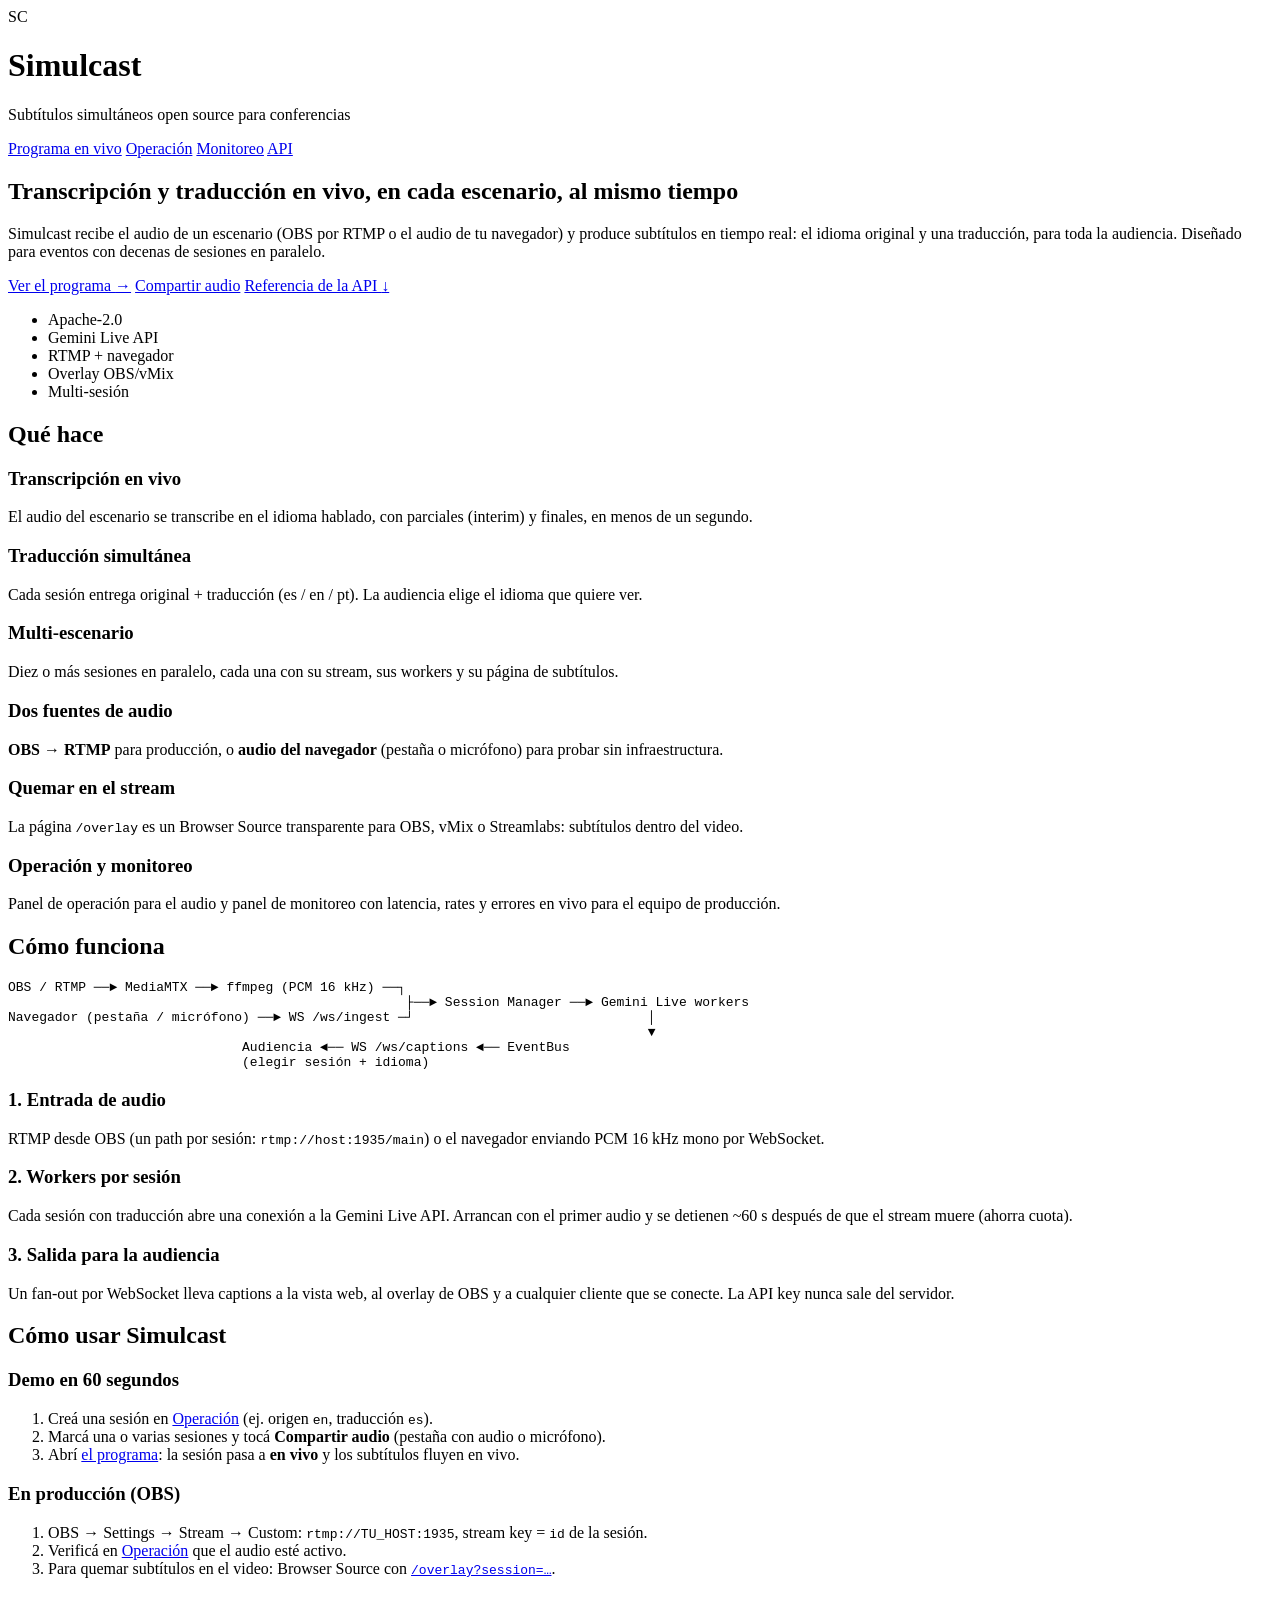
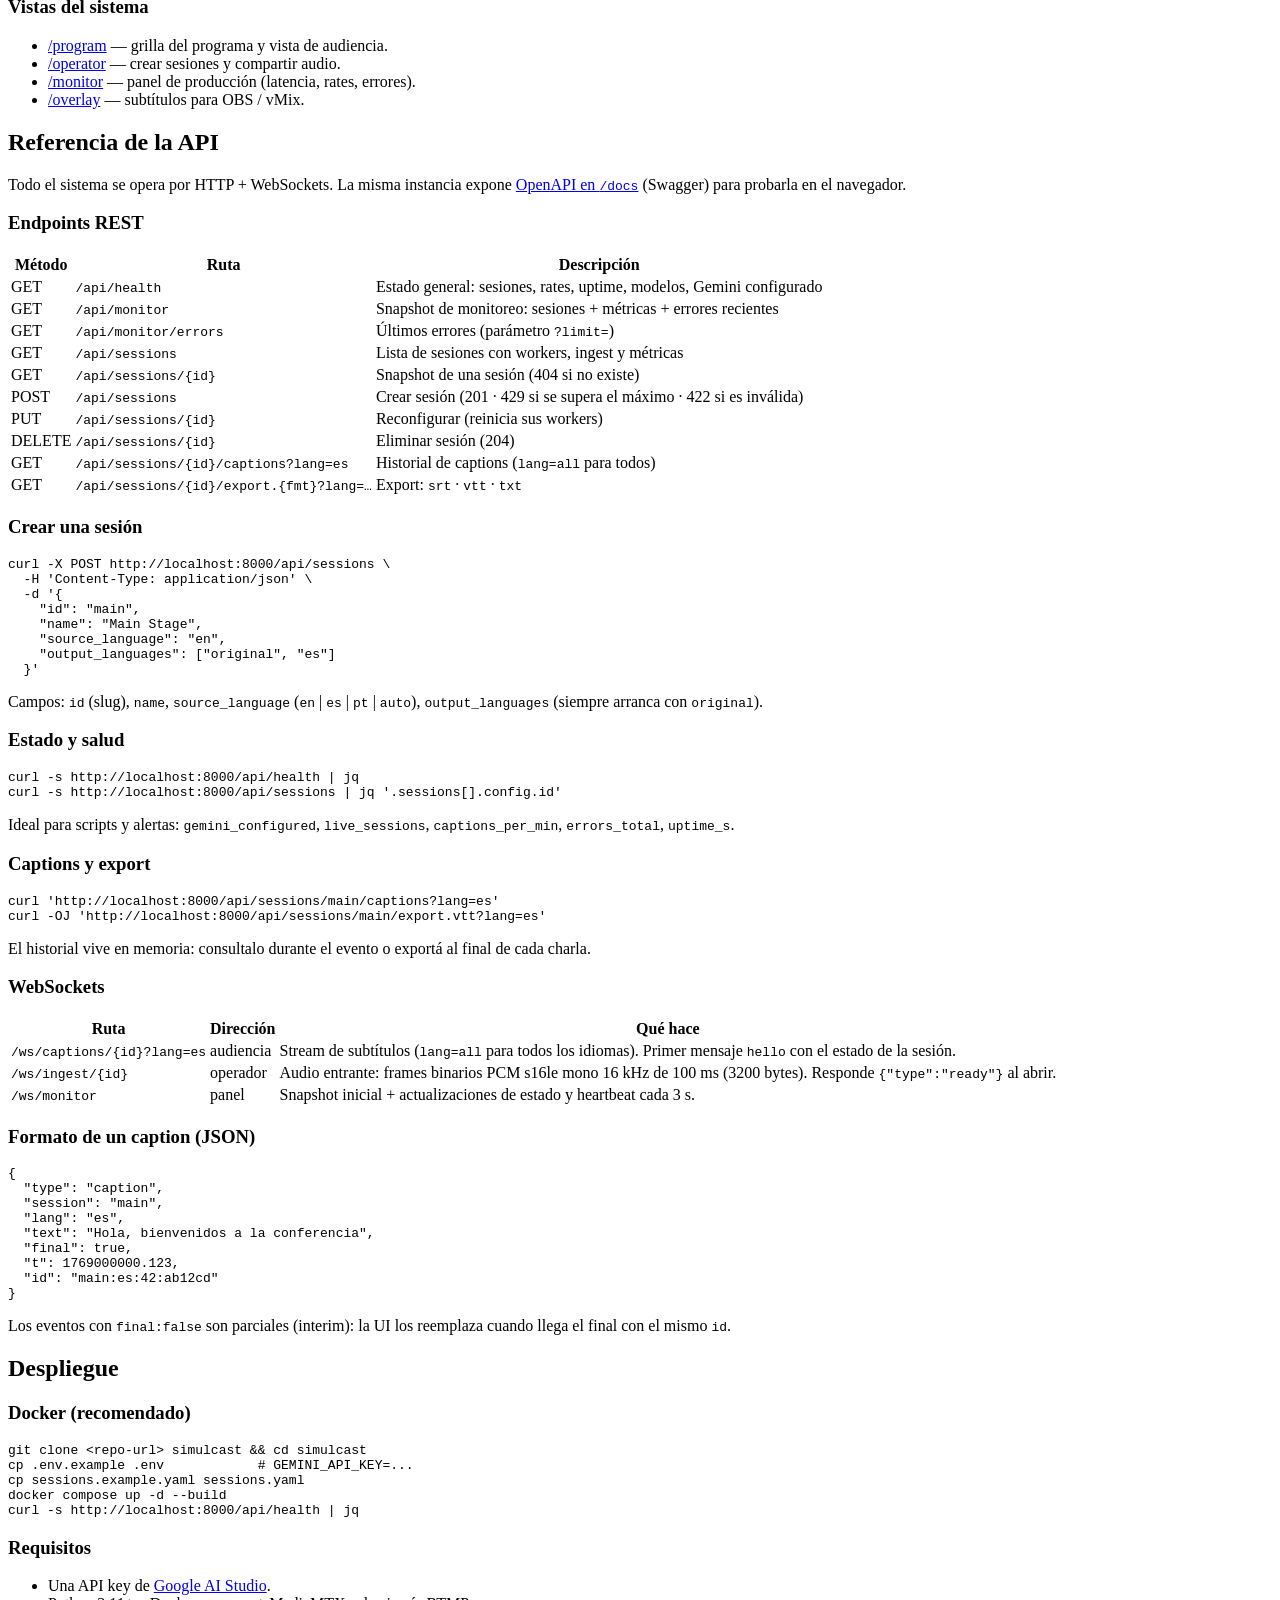
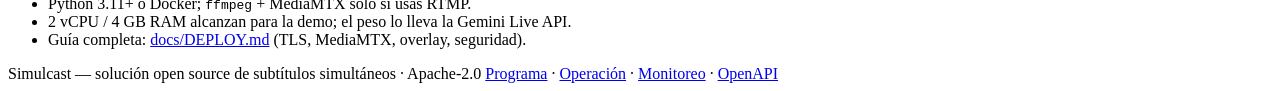
==== web/home.html @ 50d9d9a4 "feat(web): landing page at / documenting product, usage and API; move program to /program" ====
<!DOCTYPE html>
<html lang="es">
<head>
  <meta charset="UTF-8" />
  <meta name="viewport" content="width=device-width, initial-scale=1" />
  <title>Simulcast — Subtítulos simultáneos en vivo para conferencias</title>
  <meta name="description" content="Simulcast: transcripción y traducción en vivo a escala para conferencias. Open source, Apache-2.0, API REST + WebSockets." />
  <link rel="stylesheet" href="/static/style.css" />
</head>
<body>
  <header class="topbar">
    <div class="brand">
      <span class="logo">SC</span>
      <div>
        <h1>Simulcast</h1>
        <p class="tagline">Subtítulos simultáneos open source para conferencias</p>
      </div>
    </div>
    <nav class="controls">
      <a class="btn primary" href="/program">Programa en vivo</a>
      <a class="btn ghost" href="/operator">Operación</a>
      <a class="btn ghost" href="/monitor">Monitoreo</a>
      <a class="btn ghost" href="#api">API</a>
    </nav>
  </header>

  <main class="lp">
    <!-- Hero -->
    <section class="lp-hero">
      <h2>Transcripción y traducción en vivo, en cada escenario, al mismo tiempo</h2>
      <p class="lp-lead">
        Simulcast recibe el audio de un escenario (OBS por RTMP o el audio de tu navegador) y produce
        subtítulos en tiempo real: el idioma original y una traducción, para toda la audiencia.
        Diseñado para eventos con decenas de sesiones en paralelo.
      </p>
      <div class="lp-cta">
        <a class="btn primary" href="/program">Ver el programa <span class="ico">→</span></a>
        <a class="btn" href="/operator">Compartir audio</a>
        <a class="btn ghost" href="#api">Referencia de la API <span class="ico">↓</span></a>
      </div>
      <ul class="lp-tags">
        <li class="pill live">Apache-2.0</li>
        <li class="pill live">Gemini Live API</li>
        <li class="pill">RTMP + navegador</li>
        <li class="pill">Overlay OBS/vMix</li>
        <li class="pill">Multi-sesión</li>
      </ul>
    </section>

    <!-- Qué es -->
    <section class="lp-section">
      <h2>Qué hace</h2>
      <div class="lp-grid">
        <article class="card">
          <h3>Transcripción en vivo</h3>
          <p class="hint">El audio del escenario se transcribe en el idioma hablado, con parciales (interim) y finales, en menos de un segundo.</p>
        </article>
        <article class="card">
          <h3>Traducción simultánea</h3>
          <p class="hint">Cada sesión entrega original + traducción (es / en / pt). La audiencia elige el idioma que quiere ver.</p>
        </article>
        <article class="card">
          <h3>Multi-escenario</h3>
          <p class="hint">Diez o más sesiones en paralelo, cada una con su stream, sus workers y su página de subtítulos.</p>
        </article>
        <article class="card">
          <h3>Dos fuentes de audio</h3>
          <p class="hint"><strong>OBS → RTMP</strong> para producción, o <strong>audio del navegador</strong> (pestaña o micrófono) para probar sin infraestructura.</p>
        </article>
        <article class="card">
          <h3>Quemar en el stream</h3>
          <p class="hint">La página <code>/overlay</code> es un Browser Source transparente para OBS, vMix o Streamlabs: subtítulos dentro del video.</p>
        </article>
        <article class="card">
          <h3>Operación y monitoreo</h3>
          <p class="hint">Panel de operación para el audio y panel de monitoreo con latencia, rates y errores en vivo para el equipo de producción.</p>
        </article>
      </div>
    </section>

    <!-- Cómo funciona -->
    <section class="lp-section">
      <h2>Cómo funciona</h2>
      <pre class="lp-code diagram">OBS / RTMP ──► MediaMTX ──► ffmpeg (PCM 16 kHz) ──┐
                                                   ├──► Session Manager ──► Gemini Live workers
Navegador (pestaña / micrófono) ──► WS /ws/ingest ─┘                              │
                                                                                  ▼
                              Audiencia ◄── WS /ws/captions ◄── EventBus
                              (elegir sesión + idioma)</pre>
      <div class="lp-grid">
        <article class="card">
          <h3>1. Entrada de audio</h3>
          <p class="hint">RTMP desde OBS (un path por sesión: <code>rtmp://host:1935/main</code>) o el navegador enviando PCM 16 kHz mono por WebSocket.</p>
        </article>
        <article class="card">
          <h3>2. Workers por sesión</h3>
          <p class="hint">Cada sesión con traducción abre una conexión a la Gemini Live API. Arrancan con el primer audio y se detienen ~60 s después de que el stream muere (ahorra cuota).</p>
        </article>
        <article class="card">
          <h3>3. Salida para la audiencia</h3>
          <p class="hint">Un fan-out por WebSocket lleva captions a la vista web, al overlay de OBS y a cualquier cliente que se conecte. La API key nunca sale del servidor.</p>
        </article>
      </div>
    </section>

    <!-- Uso -->
    <section class="lp-section">
      <h2>Cómo usar Simulcast</h2>
      <div class="lp-grid">
        <article class="card">
          <h3>Demo en 60 segundos</h3>
          <ol class="lp-steps">
            <li>Creá una sesión en <a href="/operator">Operación</a> (ej. origen <code>en</code>, traducción <code>es</code>).</li>
            <li>Marcá una o varias sesiones y tocá <strong>Compartir audio</strong> (pestaña con audio o micrófono).</li>
            <li>Abrí <a href="/program">el programa</a>: la sesión pasa a <strong>en vivo</strong> y los subtítulos fluyen en vivo.</li>
          </ol>
        </article>
        <article class="card">
          <h3>En producción (OBS)</h3>
          <ol class="lp-steps">
            <li>OBS → Settings → Stream → Custom: <code>rtmp://TU_HOST:1935</code>, stream key = <code>id</code> de la sesión.</li>
            <li>Verificá en <a href="/operator">Operación</a> que el audio esté activo.</li>
            <li>Para quemar subtítulos en el video: Browser Source con <a href="/overlay?session=stage-1&amp;langs=original,es"><code>/overlay?session=…</code></a>.</li>
          </ol>
        </article>
        <article class="card">
          <h3>Vistas del sistema</h3>
          <ul class="lp-links">
            <li><a href="/program">/program</a> — grilla del programa y vista de audiencia.</li>
            <li><a href="/operator">/operator</a> — crear sesiones y compartir audio.</li>
            <li><a href="/monitor">/monitor</a> — panel de producción (latencia, rates, errores).</li>
            <li><a href="/overlay?session=stage-1">/overlay</a> — subtítulos para OBS / vMix.</li>
          </ul>
        </article>
      </div>
    </section>

    <!-- API -->
    <section class="lp-section" id="api">
      <h2>Referencia de la API</h2>
      <p class="hint">
        Todo el sistema se opera por HTTP + WebSockets. La misma instancia expone
        <a href="/docs">OpenAPI en <code>/docs</code></a> (Swagger) para probarla en el navegador.
      </p>

      <h3>Endpoints REST</h3>
      <table class="table lp-table">
        <thead>
          <tr><th>Método</th><th>Ruta</th><th>Descripción</th></tr>
        </thead>
        <tbody>
          <tr><td><span class="pill live">GET</span></td><td><code>/api/health</code></td><td>Estado general: sesiones, rates, uptime, modelos, Gemini configurado</td></tr>
          <tr><td><span class="pill live">GET</span></td><td><code>/api/monitor</code></td><td>Snapshot de monitoreo: sesiones + métricas + errores recientes</td></tr>
          <tr><td><span class="pill live">GET</span></td><td><code>/api/monitor/errors</code></td><td>Últimos errores (parámetro <code>?limit=</code>)</td></tr>
          <tr><td><span class="pill live">GET</span></td><td><code>/api/sessions</code></td><td>Lista de sesiones con workers, ingest y métricas</td></tr>
          <tr><td><span class="pill live">GET</span></td><td><code>/api/sessions/{id}</code></td><td>Snapshot de una sesión (404 si no existe)</td></tr>
          <tr><td><span class="pill warn">POST</span></td><td><code>/api/sessions</code></td><td>Crear sesión (201 · 429 si se supera el máximo · 422 si es inválida)</td></tr>
          <tr><td><span class="pill warn">PUT</span></td><td><code>/api/sessions/{id}</code></td><td>Reconfigurar (reinicia sus workers)</td></tr>
          <tr><td><span class="pill err">DELETE</span></td><td><code>/api/sessions/{id}</code></td><td>Eliminar sesión (204)</td></tr>
          <tr><td><span class="pill live">GET</span></td><td><code>/api/sessions/{id}/captions?lang=es</code></td><td>Historial de captions (<code>lang=all</code> para todos)</td></tr>
          <tr><td><span class="pill live">GET</span></td><td><code>/api/sessions/{id}/export.{fmt}?lang=…</code></td><td>Export: <code>srt</code> · <code>vtt</code> · <code>txt</code></td></tr>
        </tbody>
      </table>

      <div class="lp-grid">
        <article class="card">
          <h3>Crear una sesión</h3>
          <pre class="lp-code">curl -X POST http://localhost:8000/api/sessions \
  -H 'Content-Type: application/json' \
  -d '{
    "id": "main",
    "name": "Main Stage",
    "source_language": "en",
    "output_languages": ["original", "es"]
  }'</pre>
          <p class="hint">Campos: <code>id</code> (slug), <code>name</code>, <code>source_language</code> (<code>en</code> | <code>es</code> | <code>pt</code> | <code>auto</code>), <code>output_languages</code> (siempre arranca con <code>original</code>).</p>
        </article>
        <article class="card">
          <h3>Estado y salud</h3>
          <pre class="lp-code">curl -s http://localhost:8000/api/health | jq
curl -s http://localhost:8000/api/sessions | jq '.sessions[].config.id'</pre>
          <p class="hint">Ideal para scripts y alertas: <code>gemini_configured</code>, <code>live_sessions</code>, <code>captions_per_min</code>, <code>errors_total</code>, <code>uptime_s</code>.</p>
        </article>
        <article class="card">
          <h3>Captions y export</h3>
          <pre class="lp-code">curl 'http://localhost:8000/api/sessions/main/captions?lang=es'
curl -OJ 'http://localhost:8000/api/sessions/main/export.vtt?lang=es'</pre>
          <p class="hint">El historial vive en memoria: consultalo durante el evento o exportá al final de cada charla.</p>
        </article>
      </div>

      <h3>WebSockets</h3>
      <table class="table lp-table">
        <thead>
          <tr><th>Ruta</th><th>Dirección</th><th>Qué hace</th></tr>
        </thead>
        <tbody>
          <tr><td><code>/ws/captions/{id}?lang=es</code></td><td>audiencia</td><td>Stream de subtítulos (<code>lang=all</code> para todos los idiomas). Primer mensaje <code>hello</code> con el estado de la sesión.</td></tr>
          <tr><td><code>/ws/ingest/{id}</code></td><td>operador</td><td>Audio entrante: frames binarios PCM s16le mono 16 kHz de 100 ms (3200 bytes). Responde <code>{"type":"ready"}</code> al abrir.</td></tr>
          <tr><td><code>/ws/monitor</code></td><td>panel</td><td>Snapshot inicial + actualizaciones de estado y heartbeat cada 3 s.</td></tr>
        </tbody>
      </table>

      <article class="card">
        <h3>Formato de un caption (JSON)</h3>
        <pre class="lp-code">{
  "type": "caption",
  "session": "main",
  "lang": "es",
  "text": "Hola, bienvenidos a la conferencia",
  "final": true,
  "t": 1769000000.123,
  "id": "main:es:42:ab12cd"
}</pre>
        <p class="hint">Los eventos con <code>final:false</code> son parciales (interim): la UI los reemplaza cuando llega el final con el mismo <code>id</code>.</p>
      </article>
    </section>

    <!-- Despliegue -->
    <section class="lp-section">
      <h2>Despliegue</h2>
      <div class="lp-grid">
        <article class="card">
          <h3>Docker (recomendado)</h3>
          <pre class="lp-code">git clone &lt;repo-url&gt; simulcast &amp;&amp; cd simulcast
cp .env.example .env            # GEMINI_API_KEY=...
cp sessions.example.yaml sessions.yaml
docker compose up -d --build
curl -s http://localhost:8000/api/health | jq</pre>
        </article>
        <article class="card">
          <h3>Requisitos</h3>
          <ul class="lp-links">
            <li>Una API key de <a href="https://aistudio.google.com/apikey" target="_blank" rel="noopener">Google AI Studio</a>.</li>
            <li>Python 3.11+ o Docker; <code>ffmpeg</code> + MediaMTX solo si usás RTMP.</li>
            <li>2 vCPU / 4 GB RAM alcanzan para la demo; el peso lo lleva la Gemini Live API.</li>
            <li>Guía completa: <a href="https://github.com/anchundiatech/Simulcast/blob/main/docs/DEPLOY.md">docs/DEPLOY.md</a> (TLS, MediaMTX, overlay, seguridad).</li>
          </ul>
        </article>
      </div>
    </section>
  </main>

  <footer class="footer">
    <span>Simulcast — solución open source de subtítulos simultáneos · Apache-2.0</span>
    <span>
      <a href="/program">Programa</a>
      ·
      <a href="/operator">Operación</a>
      ·
      <a href="/monitor">Monitoreo</a>
      ·
      <a href="/docs">OpenAPI</a>
    </span>
  </footer>
</body>
</html>
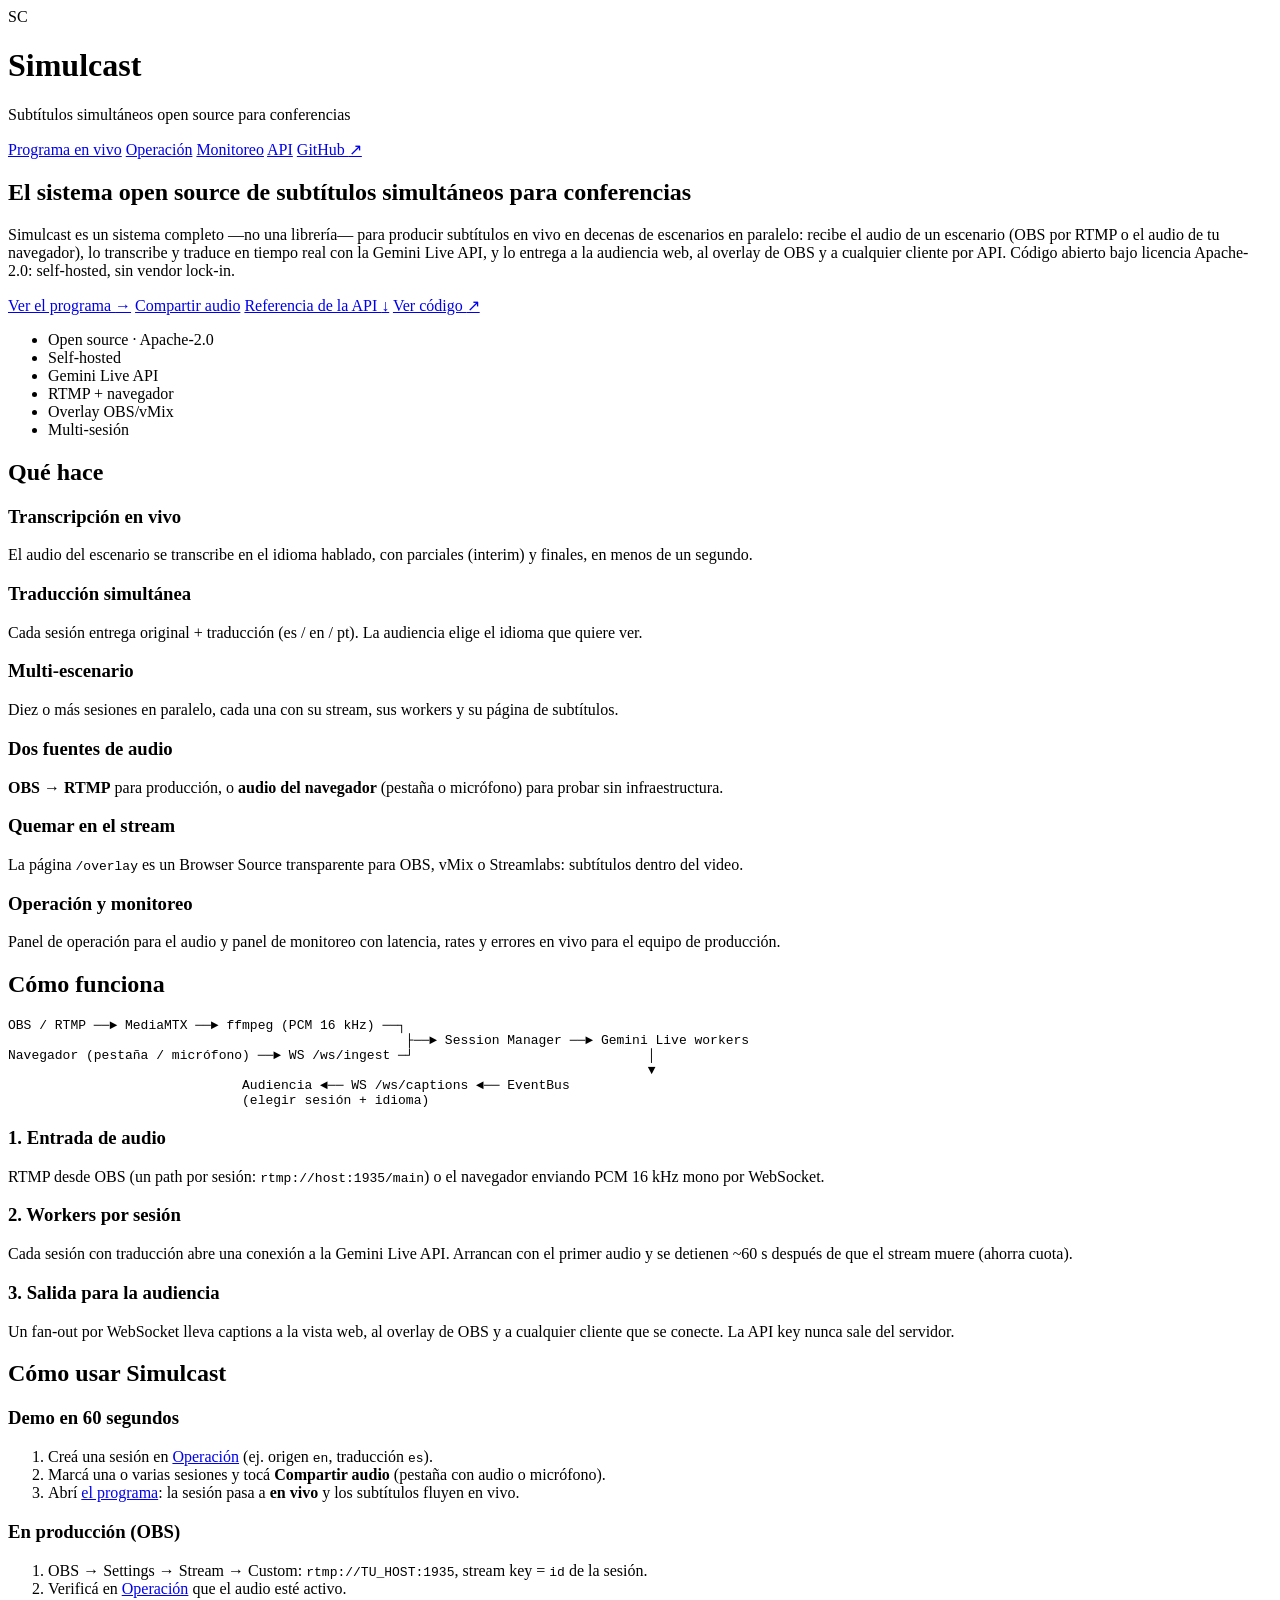
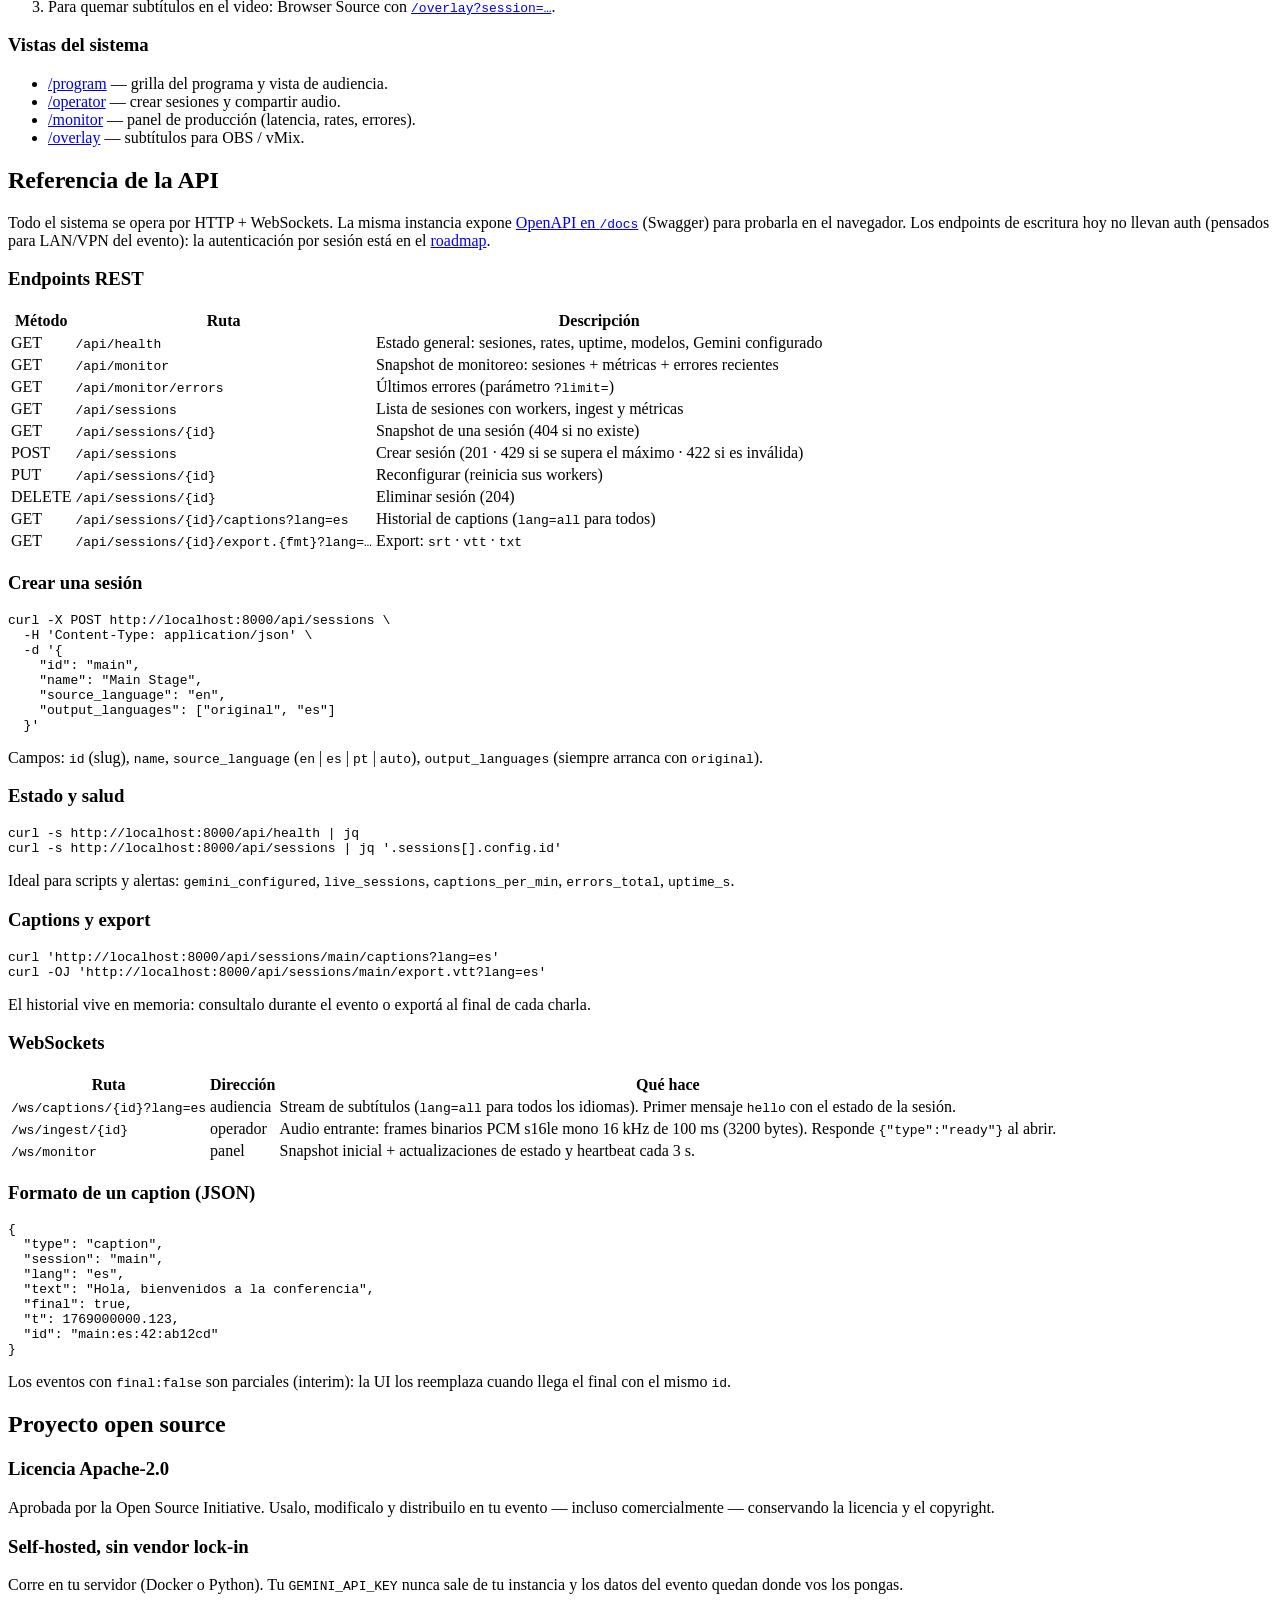
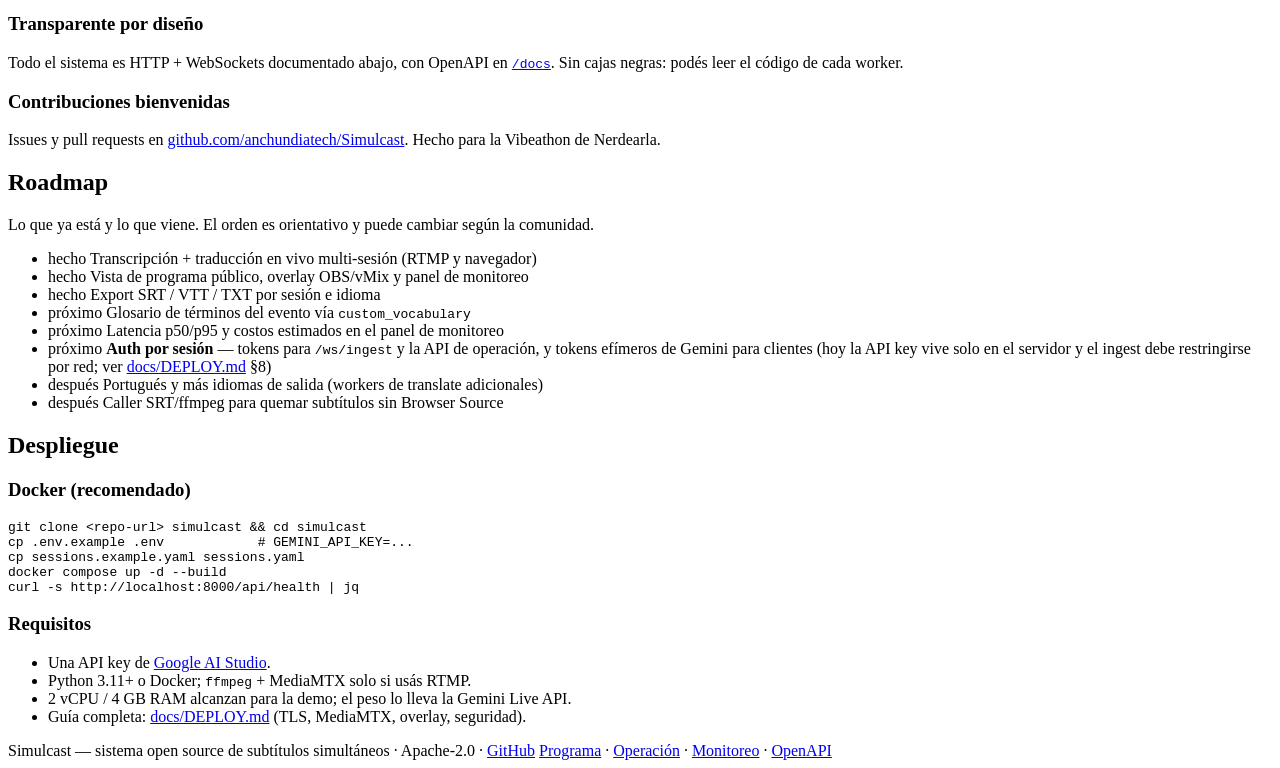
==== commit 2955ed64: "feat(landing): open-source framing, roadmap with session auth as upcoming item" ====
--- a/web/home.html
+++ b/web/home.html
@@ -21,26 +21,31 @@
       <a class="btn ghost" href="/operator">Operación</a>
       <a class="btn ghost" href="/monitor">Monitoreo</a>
       <a class="btn ghost" href="#api">API</a>
+      <a class="btn ghost" href="https://github.com/anchundiatech/Simulcast" target="_blank" rel="noopener">GitHub <span class="ico">↗</span></a>
     </nav>
   </header>
 
   <main class="lp">
     <!-- Hero -->
     <section class="lp-hero">
-      <h2>Transcripción y traducción en vivo, en cada escenario, al mismo tiempo</h2>
+      <h2>El sistema open source de subtítulos simultáneos para conferencias</h2>
       <p class="lp-lead">
-        Simulcast recibe el audio de un escenario (OBS por RTMP o el audio de tu navegador) y produce
-        subtítulos en tiempo real: el idioma original y una traducción, para toda la audiencia.
-        Diseñado para eventos con decenas de sesiones en paralelo.
+        Simulcast es un sistema completo —no una librería— para producir subtítulos en vivo en
+        decenas de escenarios en paralelo: recibe el audio de un escenario (OBS por RTMP o el audio
+        de tu navegador), lo transcribe y traduce en tiempo real con la Gemini Live API, y lo
+        entrega a la audiencia web, al overlay de OBS y a cualquier cliente por API.
+        Código abierto bajo licencia Apache-2.0: self-hosted, sin vendor lock-in.
       </p>
       <div class="lp-cta">
         <a class="btn primary" href="/program">Ver el programa <span class="ico">→</span></a>
         <a class="btn" href="/operator">Compartir audio</a>
         <a class="btn ghost" href="#api">Referencia de la API <span class="ico">↓</span></a>
+        <a class="btn ghost" href="https://github.com/anchundiatech/Simulcast" target="_blank" rel="noopener">Ver código <span class="ico">↗</span></a>
       </div>
       <ul class="lp-tags">
-        <li class="pill live">Apache-2.0</li>
-        <li class="pill live">Gemini Live API</li>
+        <li class="pill live">Open source · Apache-2.0</li>
+        <li class="pill live">Self-hosted</li>
+        <li class="pill">Gemini Live API</li>
         <li class="pill">RTMP + navegador</li>
         <li class="pill">Overlay OBS/vMix</li>
         <li class="pill">Multi-sesión</li>
@@ -141,6 +146,8 @@
       <p class="hint">
         Todo el sistema se opera por HTTP + WebSockets. La misma instancia expone
         <a href="/docs">OpenAPI en <code>/docs</code></a> (Swagger) para probarla en el navegador.
+        Los endpoints de escritura hoy no llevan auth (pensados para LAN/VPN del evento):
+        la autenticación por sesión está en el <a href="#roadmap">roadmap</a>.
       </p>
 
       <h3>Endpoints REST</h3>
@@ -216,6 +223,45 @@
       </article>
     </section>
 
+    <!-- Open source -->
+    <section class="lp-section">
+      <h2>Proyecto open source</h2>
+      <div class="lp-grid">
+        <article class="card">
+          <h3>Licencia Apache-2.0</h3>
+          <p class="hint">Aprobada por la Open Source Initiative. Usalo, modificalo y distribuilo en tu evento — incluso comercialmente — conservando la licencia y el copyright.</p>
+        </article>
+        <article class="card">
+          <h3>Self-hosted, sin vendor lock-in</h3>
+          <p class="hint">Corre en tu servidor (Docker o Python). Tu <code>GEMINI_API_KEY</code> nunca sale de tu instancia y los datos del evento quedan donde vos los pongas.</p>
+        </article>
+        <article class="card">
+          <h3>Transparente por diseño</h3>
+          <p class="hint">Todo el sistema es HTTP + WebSockets documentado abajo, con OpenAPI en <a href="/docs"><code>/docs</code></a>. Sin cajas negras: podés leer el código de cada worker.</p>
+        </article>
+        <article class="card">
+          <h3>Contribuciones bienvenidas</h3>
+          <p class="hint">Issues y pull requests en <a href="https://github.com/anchundiatech/Simulcast" target="_blank" rel="noopener">github.com/anchundiatech/Simulcast</a>. Hecho para la Vibeathon de Nerdearla.</p>
+        </article>
+      </div>
+    </section>
+
+    <!-- Roadmap -->
+    <section class="lp-section" id="roadmap">
+      <h2>Roadmap</h2>
+      <p class="hint">Lo que ya está y lo que viene. El orden es orientativo y puede cambiar según la comunidad.</p>
+      <ul class="lp-road">
+        <li class="done"><span class="pill live">hecho</span> Transcripción + traducción en vivo multi-sesión (RTMP y navegador)</li>
+        <li class="done"><span class="pill live">hecho</span> Vista de programa público, overlay OBS/vMix y panel de monitoreo</li>
+        <li class="done"><span class="pill live">hecho</span> Export SRT / VTT / TXT por sesión e idioma</li>
+        <li><span class="pill warn">próximo</span> Glosario de términos del evento vía <code>custom_vocabulary</code></li>
+        <li><span class="pill warn">próximo</span> Latencia p50/p95 y costos estimados en el panel de monitoreo</li>
+        <li><span class="pill warn">próximo</span> <strong>Auth por sesión</strong> — tokens para <code>/ws/ingest</code> y la API de operación, y tokens efímeros de Gemini para clientes (hoy la API key vive solo en el servidor y el ingest debe restringirse por red; ver <a href="https://github.com/anchundiatech/Simulcast/blob/main/docs/DEPLOY.md">docs/DEPLOY.md</a> §8)</li>
+        <li><span class="pill">después</span> Portugués y más idiomas de salida (workers de translate adicionales)</li>
+        <li><span class="pill">después</span> Caller SRT/ffmpeg para quemar subtítulos sin Browser Source</li>
+      </ul>
+    </section>
+
     <!-- Despliegue -->
     <section class="lp-section">
       <h2>Despliegue</h2>
@@ -242,7 +288,7 @@
   </main>
 
   <footer class="footer">
-    <span>Simulcast — solución open source de subtítulos simultáneos · Apache-2.0</span>
+    <span>Simulcast — sistema open source de subtítulos simultáneos · Apache-2.0 · <a href="https://github.com/anchundiatech/Simulcast" target="_blank" rel="noopener">GitHub</a></span>
     <span>
       <a href="/program">Programa</a>
       ·
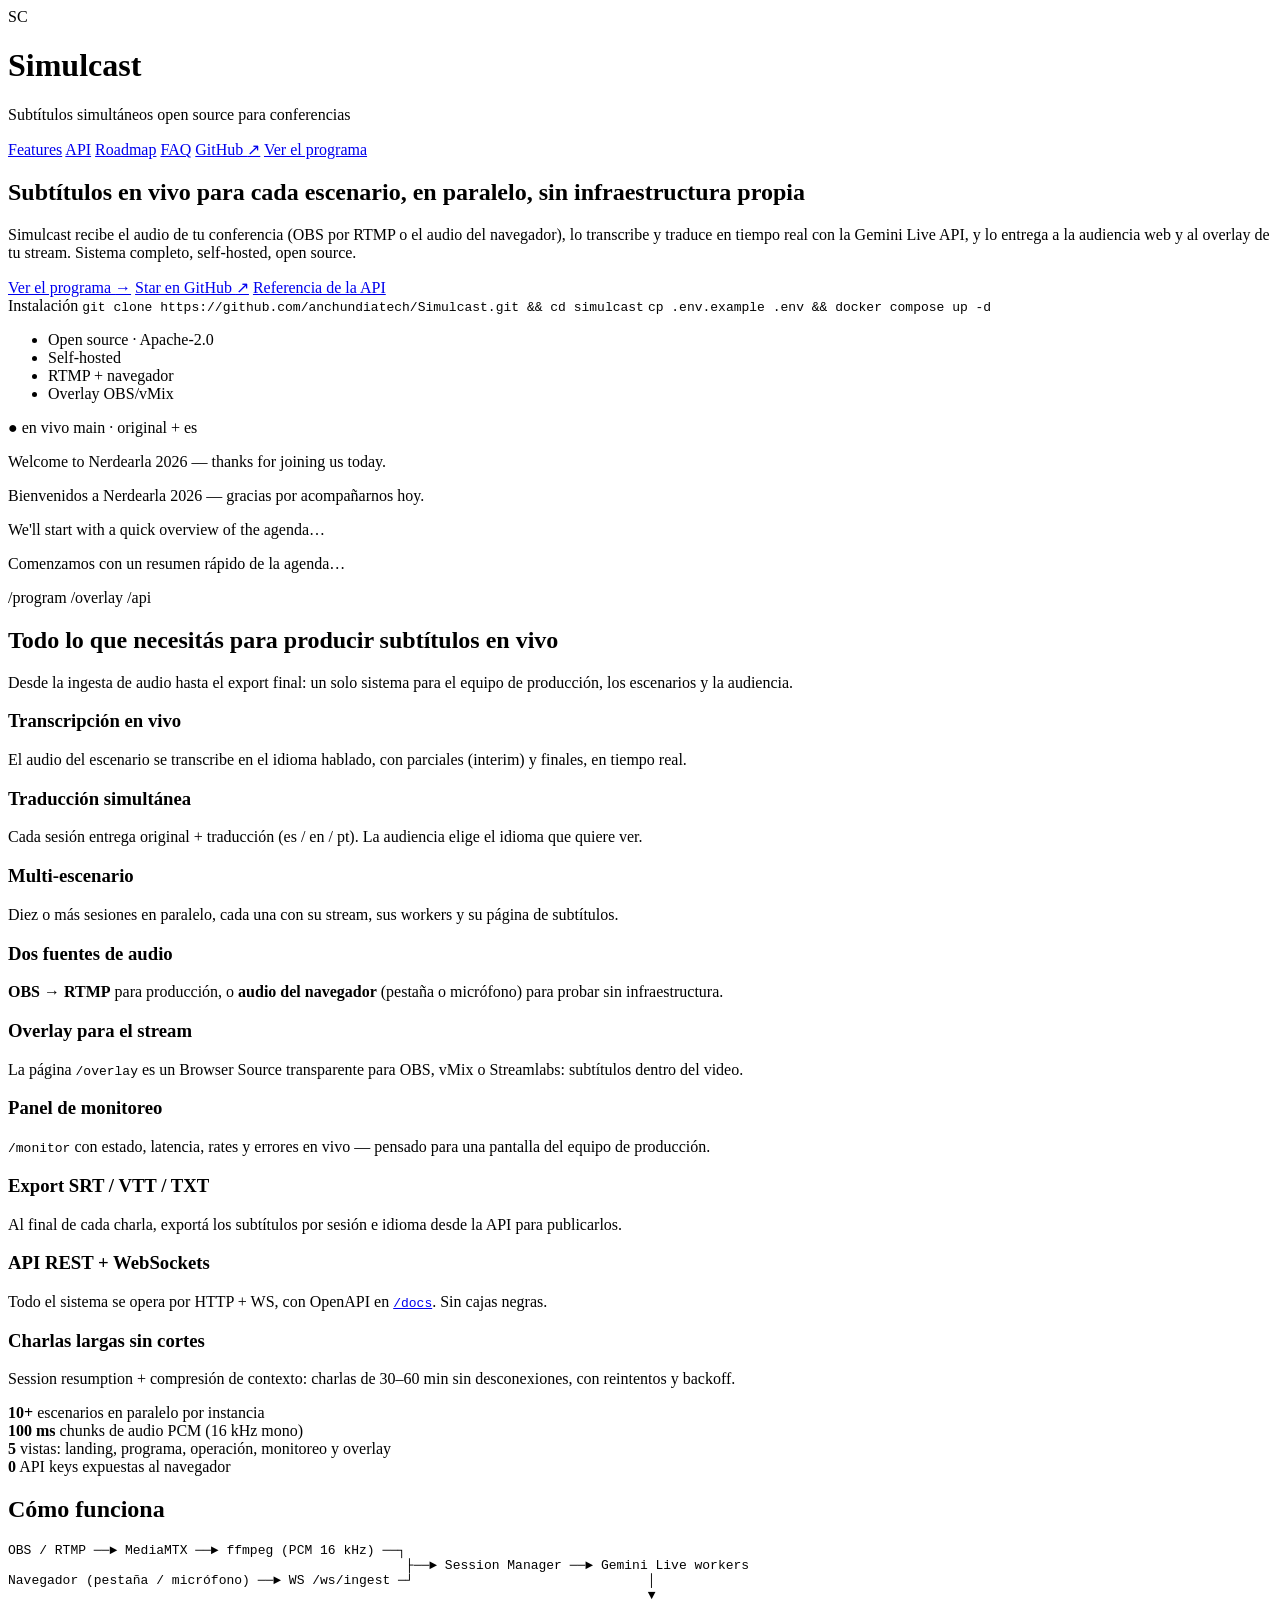
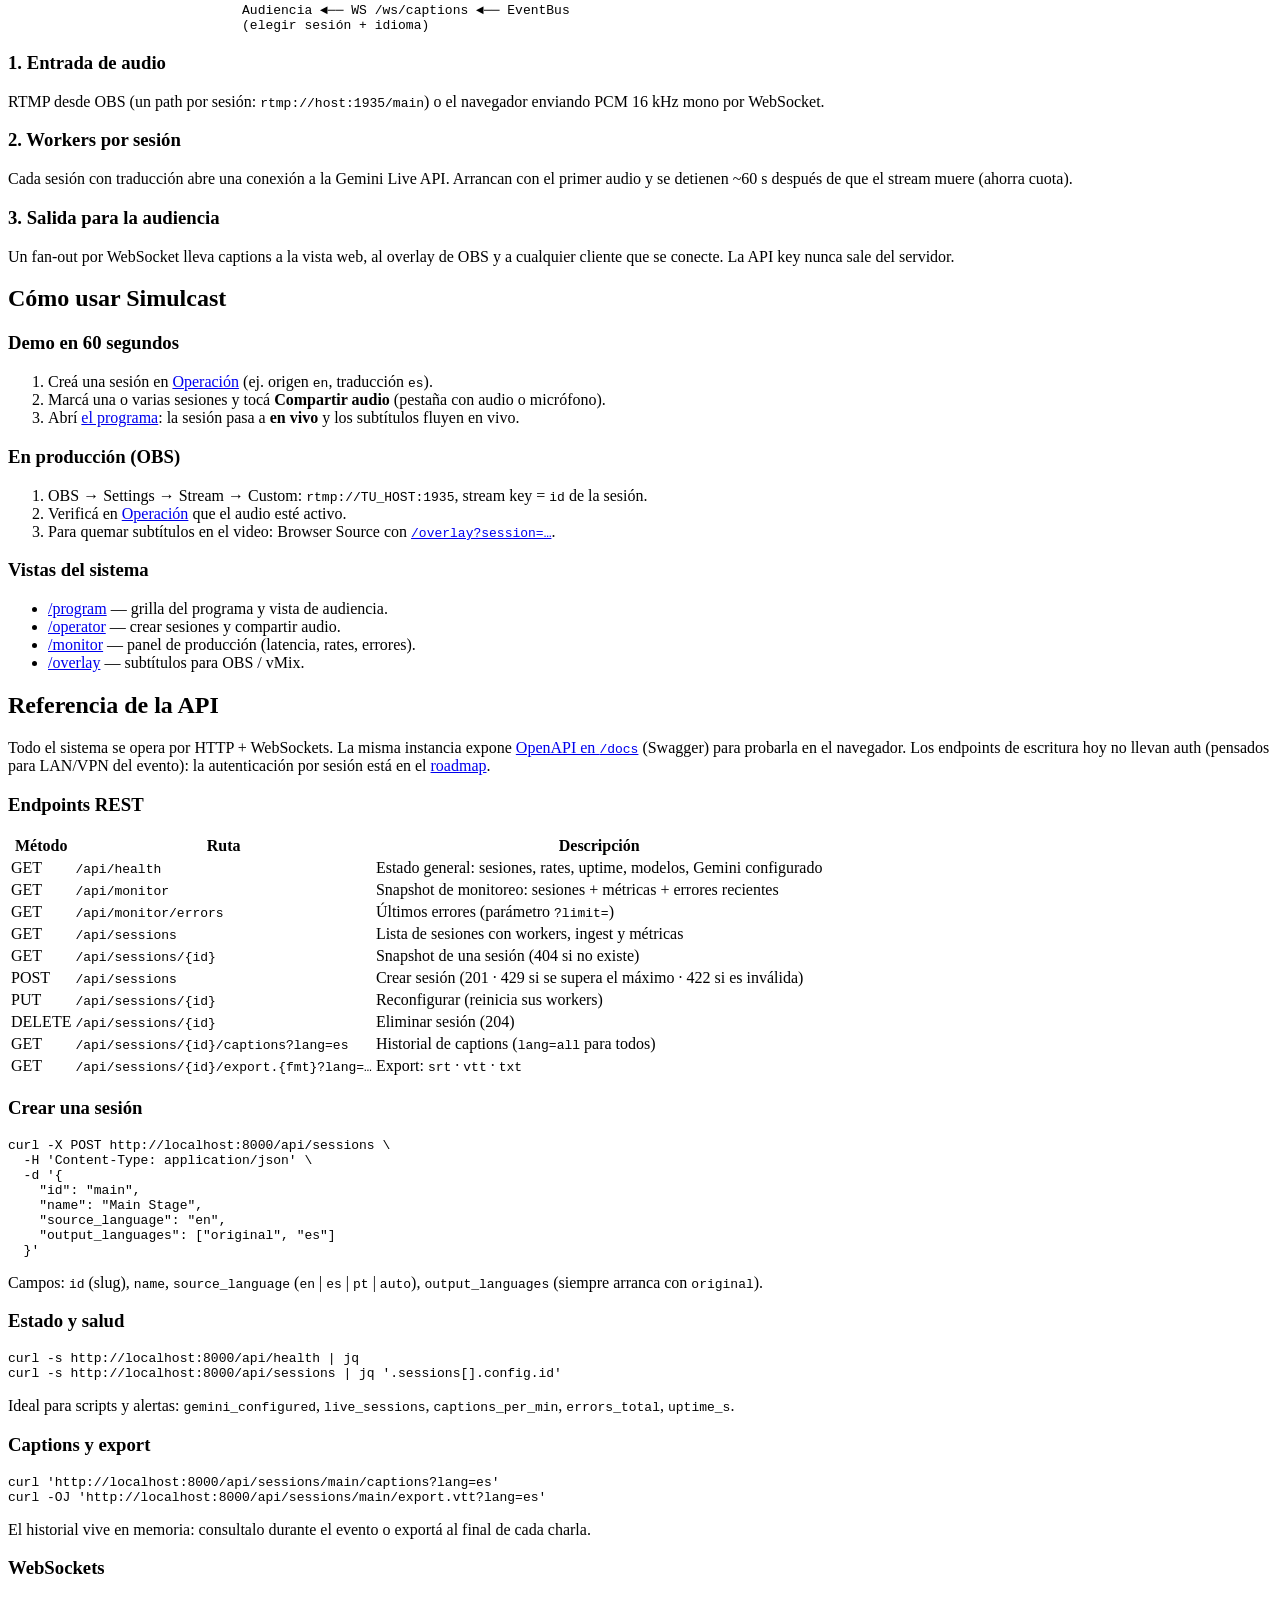
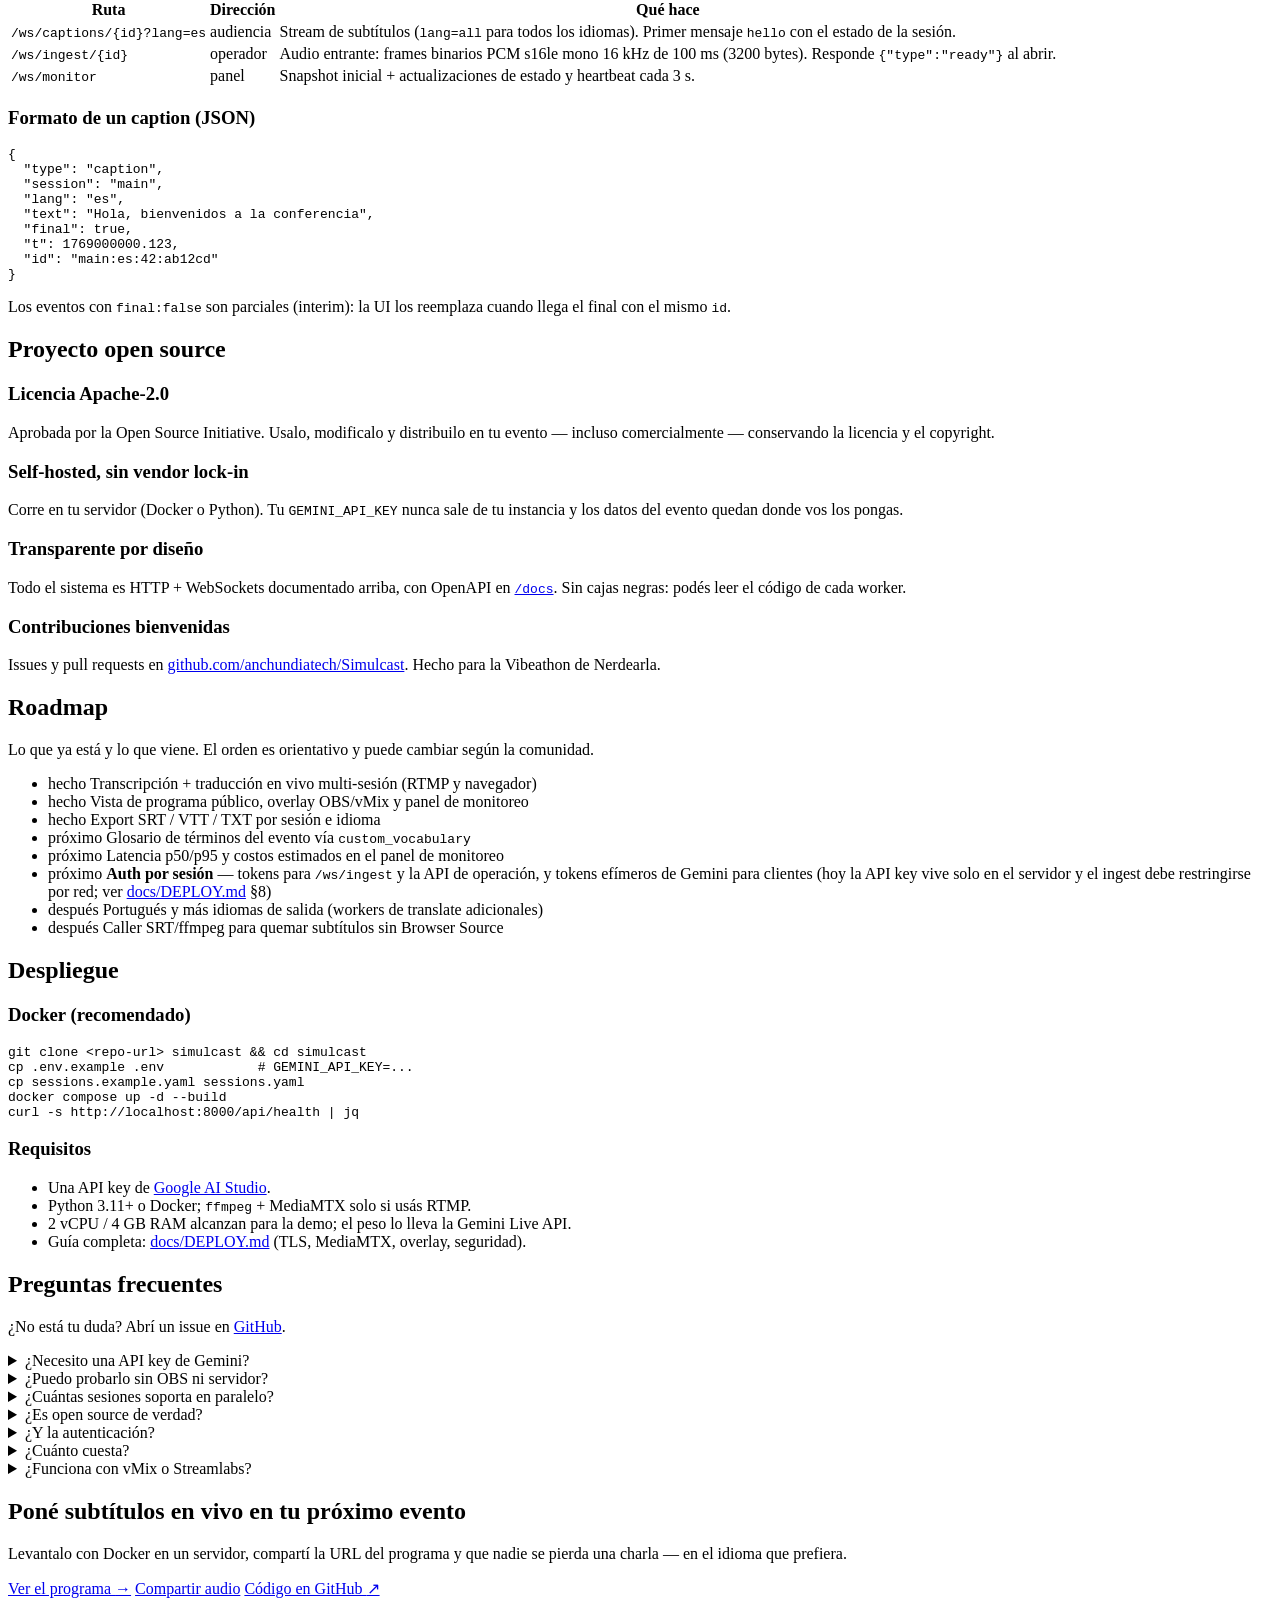
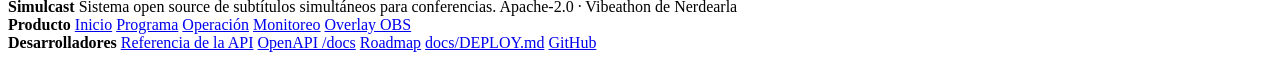
==== commit 576f6470: "feat(landing): hero with install box + preview, stats, FAQ, CTA and column footer" ====
--- a/web/home.html
+++ b/web/home.html
@@ -4,7 +4,7 @@
   <meta charset="UTF-8" />
   <meta name="viewport" content="width=device-width, initial-scale=1" />
   <title>Simulcast — Subtítulos simultáneos en vivo para conferencias</title>
-  <meta name="description" content="Simulcast: transcripción y traducción en vivo a escala para conferencias. Open source, Apache-2.0, API REST + WebSockets." />
+  <meta name="description" content="Simulcast: sistema open source de transcripción y traducción en vivo a escala para conferencias. Apache-2.0, API REST + WebSockets, overlay OBS." />
   <link rel="stylesheet" href="/static/style.css" />
 </head>
 <body>
@@ -17,48 +17,70 @@
       </div>
     </div>
     <nav class="controls">
-      <a class="btn primary" href="/program">Programa en vivo</a>
-      <a class="btn ghost" href="/operator">Operación</a>
-      <a class="btn ghost" href="/monitor">Monitoreo</a>
+      <a class="btn ghost" href="#features">Features</a>
       <a class="btn ghost" href="#api">API</a>
+      <a class="btn ghost" href="#roadmap">Roadmap</a>
+      <a class="btn ghost" href="#faq">FAQ</a>
       <a class="btn ghost" href="https://github.com/anchundiatech/Simulcast" target="_blank" rel="noopener">GitHub <span class="ico">↗</span></a>
+      <a class="btn primary" href="/program">Ver el programa</a>
     </nav>
   </header>
 
   <main class="lp">
     <!-- Hero -->
     <section class="lp-hero">
-      <h2>El sistema open source de subtítulos simultáneos para conferencias</h2>
-      <p class="lp-lead">
-        Simulcast es un sistema completo —no una librería— para producir subtítulos en vivo en
-        decenas de escenarios en paralelo: recibe el audio de un escenario (OBS por RTMP o el audio
-        de tu navegador), lo transcribe y traduce en tiempo real con la Gemini Live API, y lo
-        entrega a la audiencia web, al overlay de OBS y a cualquier cliente por API.
-        Código abierto bajo licencia Apache-2.0: self-hosted, sin vendor lock-in.
+      <div class="lp-hero-text">
+        <h2>Subtítulos en vivo para cada escenario, en paralelo, sin infraestructura propia</h2>
+        <p class="lp-lead">
+          Simulcast recibe el audio de tu conferencia (OBS por RTMP o el audio del navegador),
+          lo transcribe y traduce en tiempo real con la Gemini Live API, y lo entrega a la
+          audiencia web y al overlay de tu stream. Sistema completo, self-hosted, open source.
+        </p>
+        <div class="lp-cta">
+          <a class="btn primary" href="/program">Ver el programa <span class="ico">→</span></a>
+          <a class="btn" href="https://github.com/anchundiatech/Simulcast" target="_blank" rel="noopener">Star en GitHub <span class="ico">↗</span></a>
+          <a class="btn ghost" href="#api">Referencia de la API</a>
+        </div>
+        <div class="lp-cmd" role="group" aria-label="Instalación">
+          <span class="lp-cmd-label">Instalación</span>
+          <code>git clone https://github.com/anchundiatech/Simulcast.git &amp;&amp; cd simulcast</code>
+          <code>cp .env.example .env &amp;&amp; docker compose up -d</code>
+        </div>
+        <ul class="lp-tags">
+          <li class="pill live">Open source · Apache-2.0</li>
+          <li class="pill live">Self-hosted</li>
+          <li class="pill">RTMP + navegador</li>
+          <li class="pill">Overlay OBS/vMix</li>
+        </ul>
+      </div>
+      <aside class="lp-preview" aria-hidden="true">
+        <div class="lp-preview-bar">
+          <span class="pill live">● en vivo</span>
+          <span class="muted-num">main · original + es</span>
+        </div>
+        <p class="lp-preview-line orig">Welcome to Nerdearla 2026 — thanks for joining us today.</p>
+        <p class="lp-preview-line trans">Bienvenidos a Nerdearla 2026 — gracias por acompañarnos hoy.</p>
+        <p class="lp-preview-line orig dim">We'll start with a quick overview of the agenda…</p>
+        <p class="lp-preview-line trans dim">Comenzamos con un resumen rápido de la agenda…</p>
+        <div class="lp-preview-foot">
+          <span class="pill">/program</span>
+          <span class="pill">/overlay</span>
+          <span class="pill">/api</span>
+        </div>
+      </aside>
+    </section>
+
+    <!-- Features -->
+    <section class="lp-section" id="features">
+      <h2>Todo lo que necesitás para producir subtítulos en vivo</h2>
+      <p class="lp-section-lead">
+        Desde la ingesta de audio hasta el export final: un solo sistema para el equipo de
+        producción, los escenarios y la audiencia.
       </p>
-      <div class="lp-cta">
-        <a class="btn primary" href="/program">Ver el programa <span class="ico">→</span></a>
-        <a class="btn" href="/operator">Compartir audio</a>
-        <a class="btn ghost" href="#api">Referencia de la API <span class="ico">↓</span></a>
-        <a class="btn ghost" href="https://github.com/anchundiatech/Simulcast" target="_blank" rel="noopener">Ver código <span class="ico">↗</span></a>
-      </div>
-      <ul class="lp-tags">
-        <li class="pill live">Open source · Apache-2.0</li>
-        <li class="pill live">Self-hosted</li>
-        <li class="pill">Gemini Live API</li>
-        <li class="pill">RTMP + navegador</li>
-        <li class="pill">Overlay OBS/vMix</li>
-        <li class="pill">Multi-sesión</li>
-      </ul>
-    </section>
-
-    <!-- Qué es -->
-    <section class="lp-section">
-      <h2>Qué hace</h2>
       <div class="lp-grid">
         <article class="card">
           <h3>Transcripción en vivo</h3>
-          <p class="hint">El audio del escenario se transcribe en el idioma hablado, con parciales (interim) y finales, en menos de un segundo.</p>
+          <p class="hint">El audio del escenario se transcribe en el idioma hablado, con parciales (interim) y finales, en tiempo real.</p>
         </article>
         <article class="card">
           <h3>Traducción simultánea</h3>
@@ -73,13 +95,47 @@
           <p class="hint"><strong>OBS → RTMP</strong> para producción, o <strong>audio del navegador</strong> (pestaña o micrófono) para probar sin infraestructura.</p>
         </article>
         <article class="card">
-          <h3>Quemar en el stream</h3>
+          <h3>Overlay para el stream</h3>
           <p class="hint">La página <code>/overlay</code> es un Browser Source transparente para OBS, vMix o Streamlabs: subtítulos dentro del video.</p>
         </article>
         <article class="card">
-          <h3>Operación y monitoreo</h3>
-          <p class="hint">Panel de operación para el audio y panel de monitoreo con latencia, rates y errores en vivo para el equipo de producción.</p>
-        </article>
+          <h3>Panel de monitoreo</h3>
+          <p class="hint"><code>/monitor</code> con estado, latencia, rates y errores en vivo — pensado para una pantalla del equipo de producción.</p>
+        </article>
+        <article class="card">
+          <h3>Export SRT / VTT / TXT</h3>
+          <p class="hint">Al final de cada charla, exportá los subtítulos por sesión e idioma desde la API para publicarlos.</p>
+        </article>
+        <article class="card">
+          <h3>API REST + WebSockets</h3>
+          <p class="hint">Todo el sistema se opera por HTTP + WS, con OpenAPI en <a href="/docs"><code>/docs</code></a>. Sin cajas negras.</p>
+        </article>
+        <article class="card">
+          <h3>Charlas largas sin cortes</h3>
+          <p class="hint">Session resumption + compresión de contexto: charlas de 30–60 min sin desconexiones, con reintentos y backoff.</p>
+        </article>
+      </div>
+    </section>
+
+    <!-- Stats -->
+    <section class="lp-section">
+      <div class="lp-stats">
+        <div class="lp-stat">
+          <strong>10+</strong>
+          <span>escenarios en paralelo por instancia</span>
+        </div>
+        <div class="lp-stat">
+          <strong>100 ms</strong>
+          <span>chunks de audio PCM (16 kHz mono)</span>
+        </div>
+        <div class="lp-stat">
+          <strong>5</strong>
+          <span>vistas: landing, programa, operación, monitoreo y overlay</span>
+        </div>
+        <div class="lp-stat">
+          <strong>0</strong>
+          <span>API keys expuestas al navegador</span>
+        </div>
       </div>
     </section>
 
@@ -237,7 +293,7 @@
         </article>
         <article class="card">
           <h3>Transparente por diseño</h3>
-          <p class="hint">Todo el sistema es HTTP + WebSockets documentado abajo, con OpenAPI en <a href="/docs"><code>/docs</code></a>. Sin cajas negras: podés leer el código de cada worker.</p>
+          <p class="hint">Todo el sistema es HTTP + WebSockets documentado arriba, con OpenAPI en <a href="/docs"><code>/docs</code></a>. Sin cajas negras: podés leer el código de cada worker.</p>
         </article>
         <article class="card">
           <h3>Contribuciones bienvenidas</h3>
@@ -249,7 +305,7 @@
     <!-- Roadmap -->
     <section class="lp-section" id="roadmap">
       <h2>Roadmap</h2>
-      <p class="hint">Lo que ya está y lo que viene. El orden es orientativo y puede cambiar según la comunidad.</p>
+      <p class="lp-section-lead">Lo que ya está y lo que viene. El orden es orientativo y puede cambiar según la comunidad.</p>
       <ul class="lp-road">
         <li class="done"><span class="pill live">hecho</span> Transcripción + traducción en vivo multi-sesión (RTMP y navegador)</li>
         <li class="done"><span class="pill live">hecho</span> Vista de programa público, overlay OBS/vMix y panel de monitoreo</li>
@@ -285,19 +341,83 @@
         </article>
       </div>
     </section>
+
+    <!-- FAQ -->
+    <section class="lp-section" id="faq">
+      <h2>Preguntas frecuentes</h2>
+      <p class="lp-section-lead">
+        ¿No está tu duda? Abrí un issue en
+        <a href="https://github.com/anchundiatech/Simulcast" target="_blank" rel="noopener">GitHub</a>.
+      </p>
+      <div class="lp-faq">
+        <details>
+          <summary>¿Necesito una API key de Gemini?</summary>
+          <p class="hint">Sí, se consigue gratis en <a href="https://aistudio.google.com/apikey" target="_blank" rel="noopener">Google AI Studio</a> y va solo en el servidor (<code>.env</code>). El navegador nunca la ve.</p>
+        </details>
+        <details>
+          <summary>¿Puedo probarlo sin OBS ni servidor?</summary>
+          <p class="hint">Sí. Andá a <a href="/operator">/operator</a>, creá una sesión y usá <strong>Compartir audio</strong> (pestaña con un video en inglés o el micrófono). La demo completa tarda 60 segundos.</p>
+        </details>
+        <details>
+          <summary>¿Cuántas sesiones soporta en paralelo?</summary>
+          <p class="hint">El límite configurable es <code>SIMULCAST_MAX_SESSIONS</code> (default 20) y 10 escenarios en vivo es cómodo. El cuello de botella habitual es la cuota de la Gemini Live API, no la CPU local.</p>
+        </details>
+        <details>
+          <summary>¿Es open source de verdad?</summary>
+          <p class="hint">Sí: licencia <strong>Apache-2.0</strong> aprobada por la OSI, repo público, self-hosted y sin vendor lock-in. Podés modificarlo y hasta usarlo comercialmente.</p>
+        </details>
+        <details>
+          <summary>¿Y la autenticación?</summary>
+          <p class="hint">Hoy se protege por red (firewall / VPN / LAN del venue) tal como explica <a href="https://github.com/anchundiatech/Simulcast/blob/main/docs/DEPLOY.md">docs/DEPLOY.md</a> §8. La <strong>auth por sesión con tokens</strong> está en el <a href="#roadmap">roadmap</a>.</p>
+        </details>
+        <details>
+          <summary>¿Cuánto cuesta?</summary>
+          <p class="hint">El software es gratis (Apache-2.0). Pagás solo lo que consumas de la Gemini Live API al <a href="https://aistudio.google.com/usage" target="_blank" rel="noopener">Google AI Studio → Usage</a>: cada sesión en aire es una conexión.</p>
+        </details>
+        <details>
+          <summary>¿Funciona con vMix o Streamlabs?</summary>
+          <p class="hint">Sí: <code>/overlay</code> es una página transparente pensada como Browser Source de OBS, vMix, Streamlabs u cualquier tool que cargue HTML.</p>
+        </details>
+      </div>
+    </section>
+
+    <!-- CTA final -->
+    <section class="lp-cta-block">
+      <h2>Poné subtítulos en vivo en tu próximo evento</h2>
+      <p class="lp-lead">
+        Levantalo con Docker en un servidor, compartí la URL del programa y que nadie se pierda
+        una charla — en el idioma que prefiera.
+      </p>
+      <div class="lp-cta">
+        <a class="btn primary" href="/program">Ver el programa <span class="ico">→</span></a>
+        <a class="btn" href="/operator">Compartir audio</a>
+        <a class="btn ghost" href="https://github.com/anchundiatech/Simulcast" target="_blank" rel="noopener">Código en GitHub <span class="ico">↗</span></a>
+      </div>
+    </section>
   </main>
 
-  <footer class="footer">
-    <span>Simulcast — sistema open source de subtítulos simultáneos · Apache-2.0 · <a href="https://github.com/anchundiatech/Simulcast" target="_blank" rel="noopener">GitHub</a></span>
-    <span>
+  <footer class="footer lp-footer">
+    <div class="lp-foot-col">
+      <strong>Simulcast</strong>
+      <span>Sistema open source de subtítulos simultáneos para conferencias.</span>
+      <span class="muted-num">Apache-2.0 · Vibeathon de Nerdearla</span>
+    </div>
+    <div class="lp-foot-col">
+      <strong>Producto</strong>
+      <a href="/">Inicio</a>
       <a href="/program">Programa</a>
-      ·
       <a href="/operator">Operación</a>
-      ·
       <a href="/monitor">Monitoreo</a>
-      ·
-      <a href="/docs">OpenAPI</a>
-    </span>
+      <a href="/overlay?session=stage-1">Overlay OBS</a>
+    </div>
+    <div class="lp-foot-col">
+      <strong>Desarrolladores</strong>
+      <a href="#api">Referencia de la API</a>
+      <a href="/docs">OpenAPI /docs</a>
+      <a href="#roadmap">Roadmap</a>
+      <a href="https://github.com/anchundiatech/Simulcast/blob/main/docs/DEPLOY.md">docs/DEPLOY.md</a>
+      <a href="https://github.com/anchundiatech/Simulcast" target="_blank" rel="noopener">GitHub</a>
+    </div>
   </footer>
 </body>
 </html>
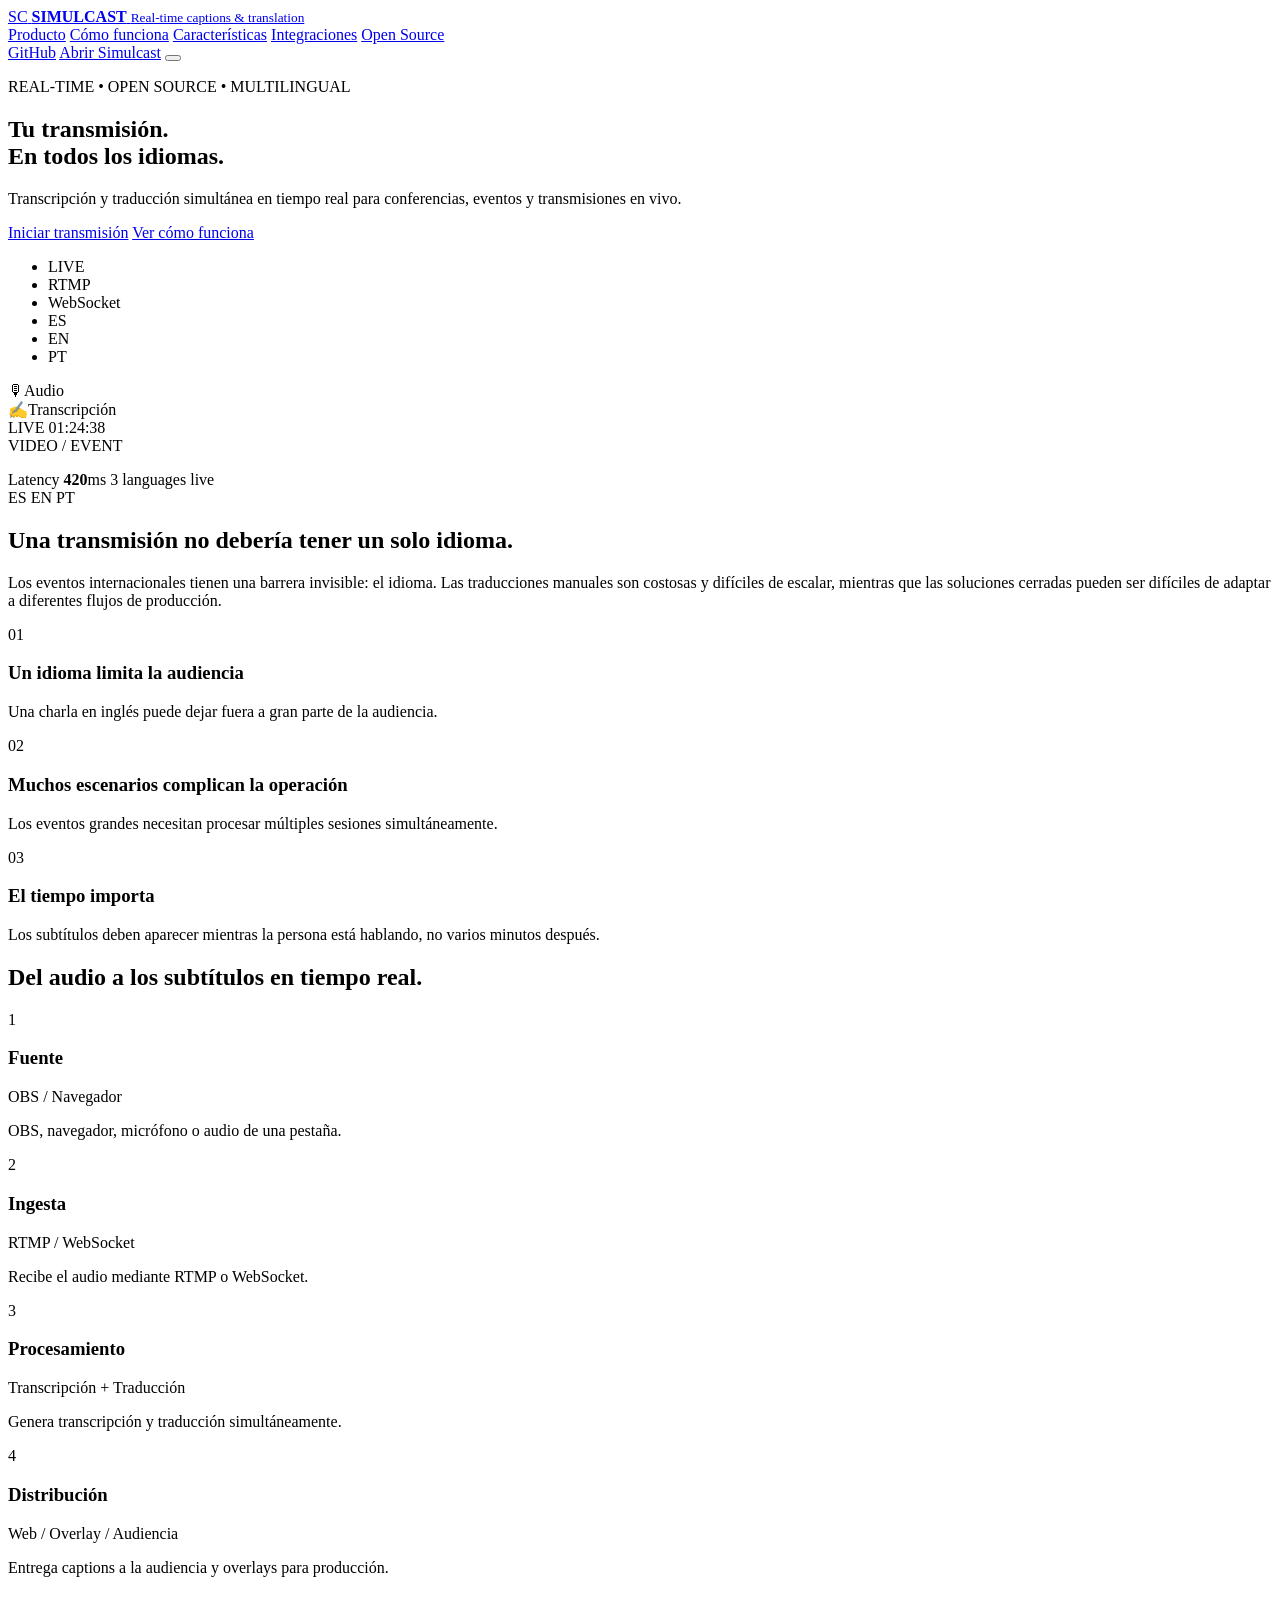
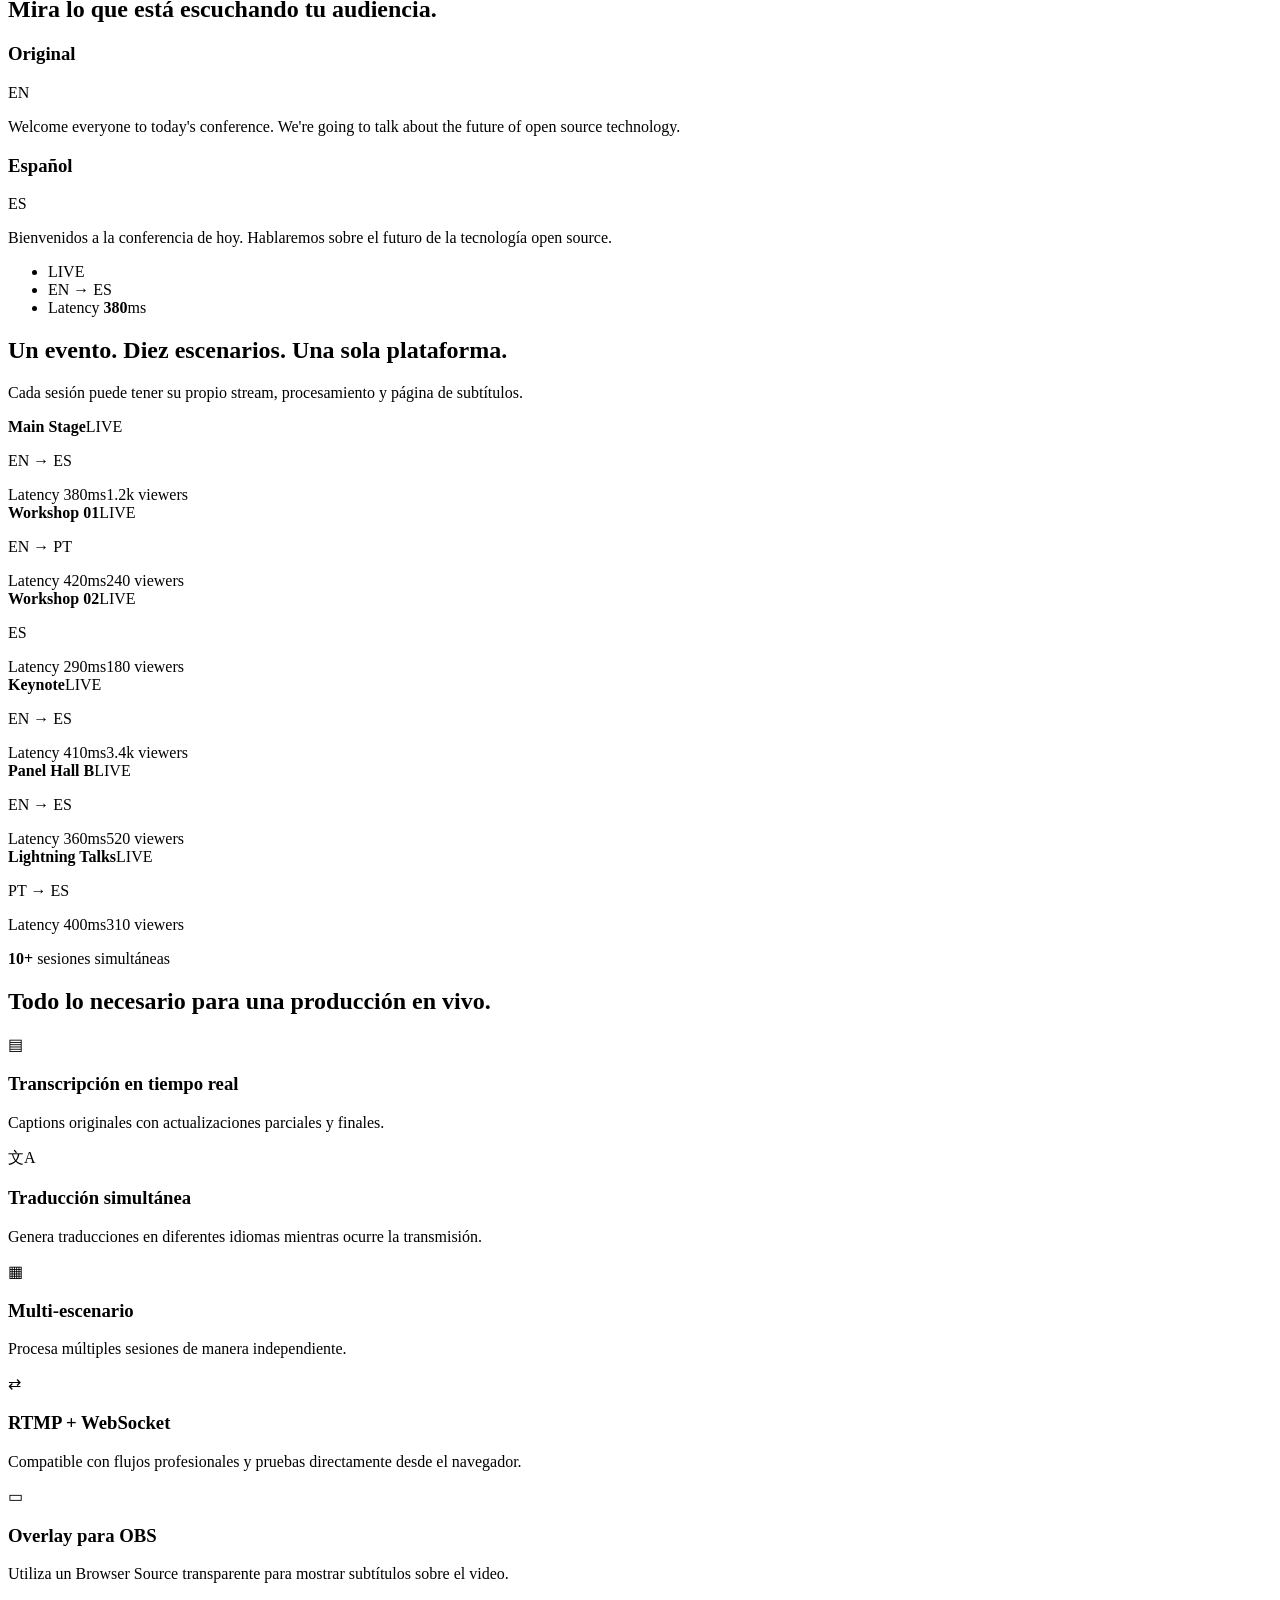
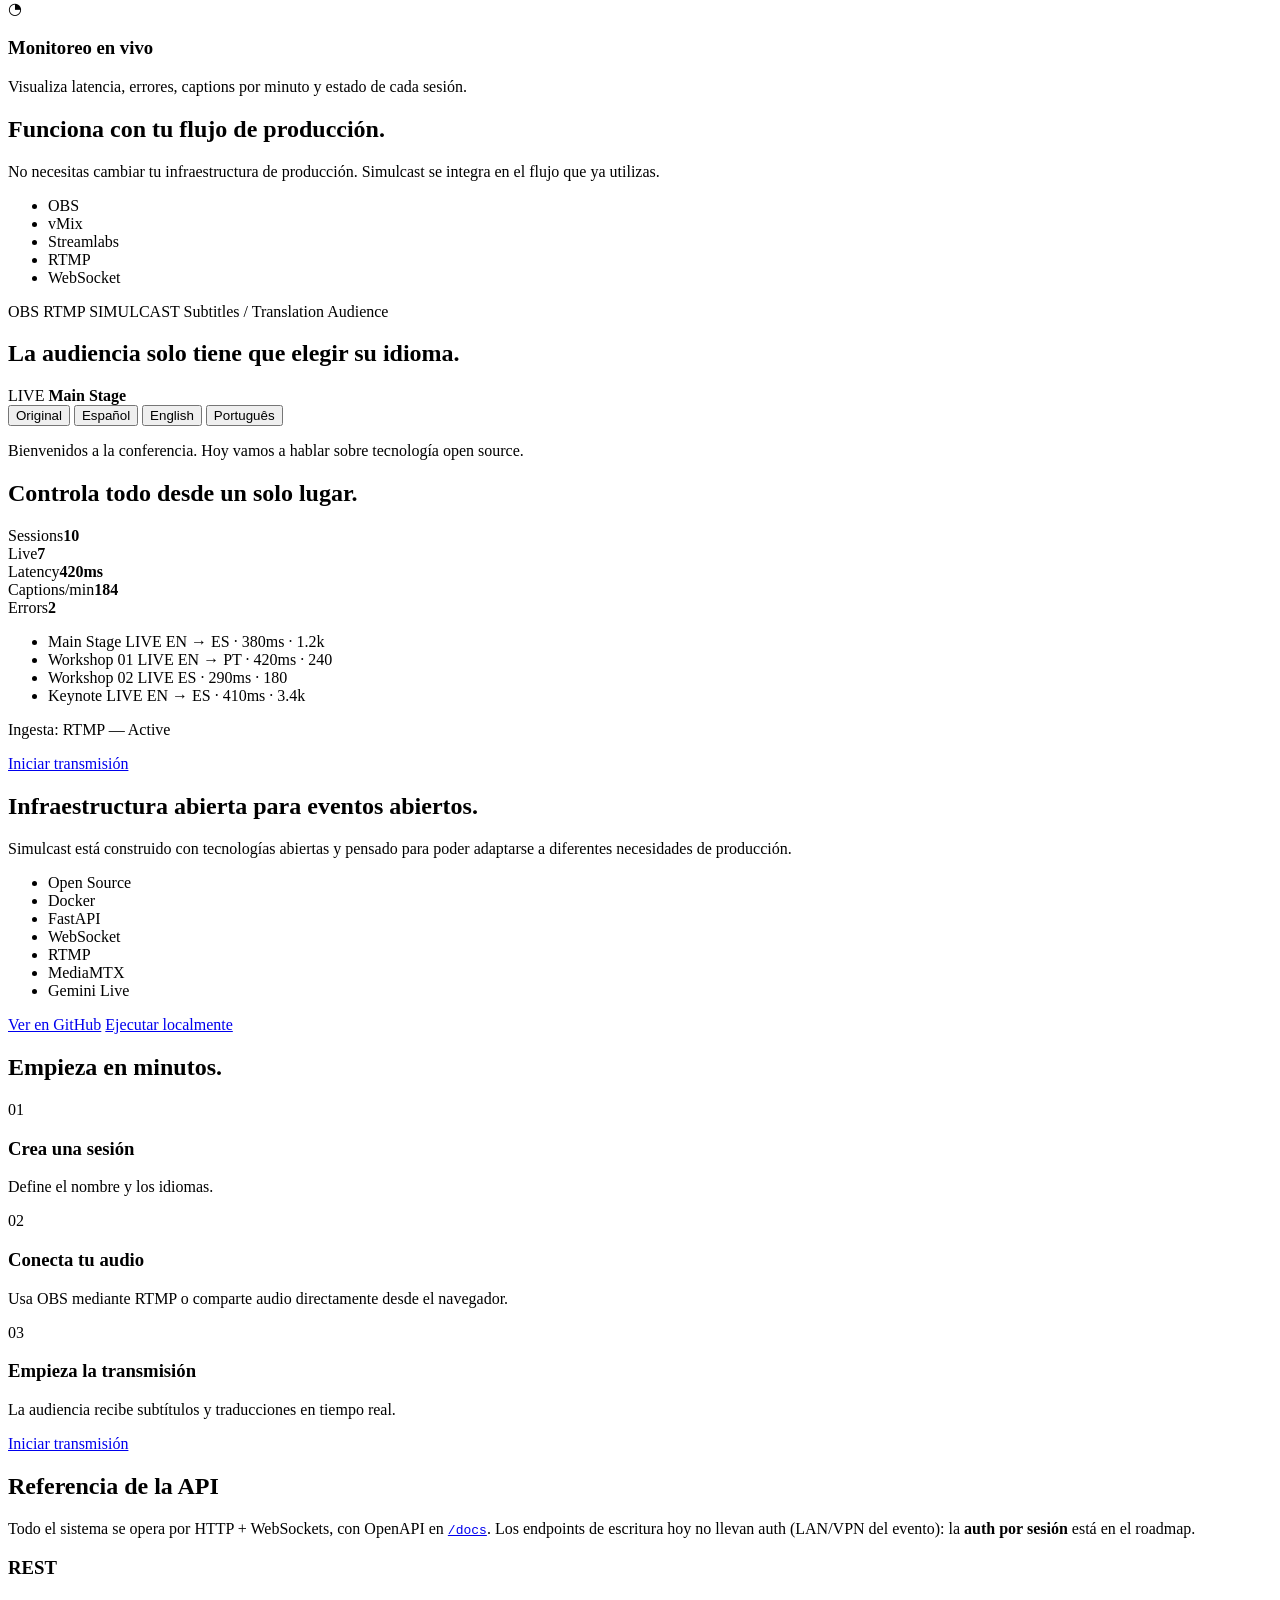
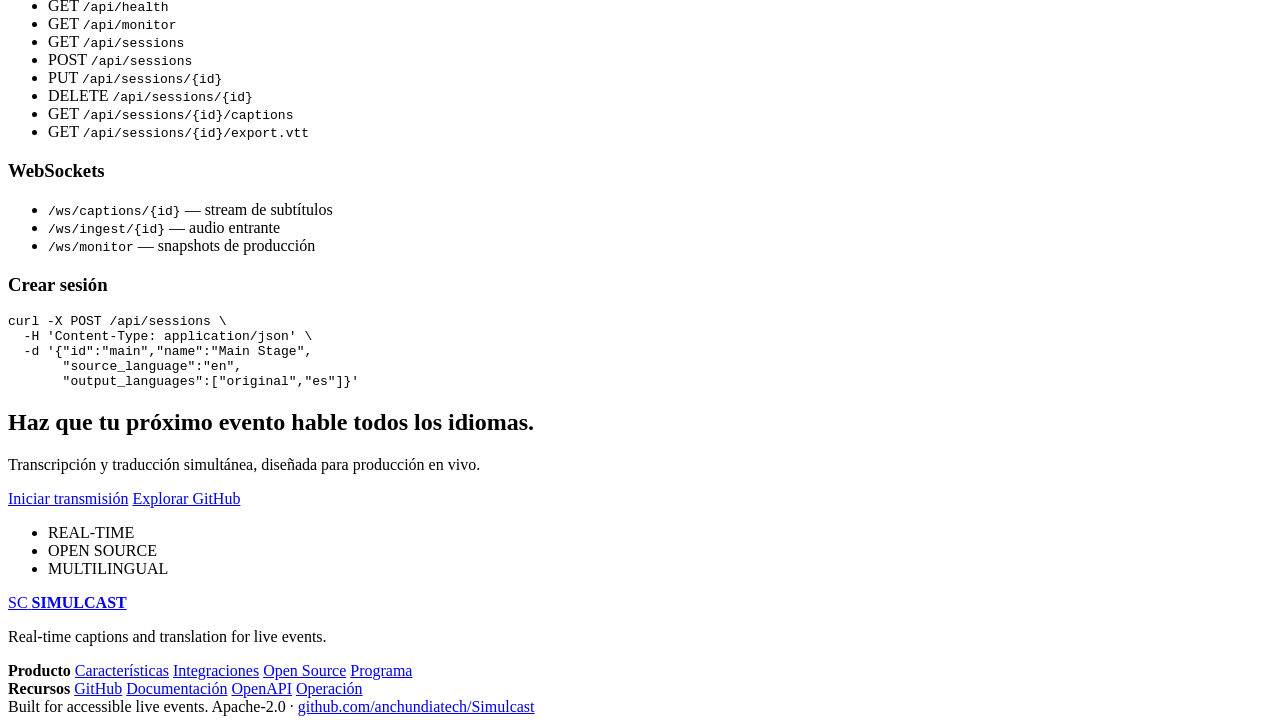
==== commit 76184b80: "feat(landing): marketing landing per spec — hero, pipeline, live demo, multi-stage, integrations, mo" ====
--- a/web/home.html
+++ b/web/home.html
@@ -3,421 +3,517 @@
 <head>
   <meta charset="UTF-8" />
   <meta name="viewport" content="width=device-width, initial-scale=1" />
-  <title>Simulcast — Subtítulos simultáneos en vivo para conferencias</title>
-  <meta name="description" content="Simulcast: sistema open source de transcripción y traducción en vivo a escala para conferencias. Apache-2.0, API REST + WebSockets, overlay OBS." />
+  <title>Simulcast — Tu transmisión, en todos los idiomas</title>
+  <meta name="description" content="Transcripción y traducción simultánea en tiempo real para conferencias, eventos y transmisiones en vivo. Open source, Apache-2.0." />
+  <link rel="preconnect" href="https://fonts.googleapis.com" />
+  <link rel="preconnect" href="https://fonts.gstatic.com" crossorigin />
+  <link href="https://fonts.googleapis.com/css2?family=Inter:wght@400;500;600;700;800&display=swap" rel="stylesheet" />
   <link rel="stylesheet" href="/static/style.css" />
+  <link rel="stylesheet" href="/static/landing.css" />
 </head>
-<body>
-  <header class="topbar">
-    <div class="brand">
-      <span class="logo">SC</span>
-      <div>
-        <h1>Simulcast</h1>
-        <p class="tagline">Subtítulos simultáneos open source para conferencias</p>
+<body class="ls-body">
+
+  <!-- ============================== NAVBAR ============================== -->
+  <header class="ls-nav" id="top">
+    <div class="ls-nav-inner">
+      <a class="ls-brand" href="/">
+        <span class="ls-brand-mark">SC</span>
+        <span class="ls-brand-text">
+          <strong>SIMULCAST</strong>
+          <small>Real-time captions &amp; translation</small>
+        </span>
+      </a>
+
+      <nav class="ls-nav-links" id="navLinks" aria-label="Principal">
+        <a href="#producto">Producto</a>
+        <a href="#como-funciona">Cómo funciona</a>
+        <a href="#caracteristicas">Características</a>
+        <a href="#integraciones">Integraciones</a>
+        <a href="#open-source">Open Source</a>
+      </nav>
+
+      <div class="ls-nav-cta">
+        <a class="btn ghost" href="https://github.com/anchundiatech/Simulcast" target="_blank" rel="noopener">GitHub</a>
+        <a class="btn primary" href="/program">Abrir Simulcast</a>
+        <button class="ls-burger" id="navToggle" aria-label="Abrir menú" aria-expanded="false" aria-controls="navLinks">
+          <span></span><span></span><span></span>
+        </button>
       </div>
     </div>
-    <nav class="controls">
-      <a class="btn ghost" href="#features">Features</a>
-      <a class="btn ghost" href="#api">API</a>
-      <a class="btn ghost" href="#roadmap">Roadmap</a>
-      <a class="btn ghost" href="#faq">FAQ</a>
-      <a class="btn ghost" href="https://github.com/anchundiatech/Simulcast" target="_blank" rel="noopener">GitHub <span class="ico">↗</span></a>
-      <a class="btn primary" href="/program">Ver el programa</a>
-    </nav>
   </header>
 
-  <main class="lp">
-    <!-- Hero -->
-    <section class="lp-hero">
-      <div class="lp-hero-text">
-        <h2>Subtítulos en vivo para cada escenario, en paralelo, sin infraestructura propia</h2>
-        <p class="lp-lead">
-          Simulcast recibe el audio de tu conferencia (OBS por RTMP o el audio del navegador),
-          lo transcribe y traduce en tiempo real con la Gemini Live API, y lo entrega a la
-          audiencia web y al overlay de tu stream. Sistema completo, self-hosted, open source.
+  <main>
+    <!-- ============================== HERO ============================== -->
+    <section class="ls-hero" id="producto">
+      <div class="ls-hero-copy">
+        <p class="ls-eyebrow">REAL-TIME • OPEN SOURCE • MULTILINGUAL</p>
+        <h1>Tu transmisión.<br /><span class="ls-gradient-text">En todos los idiomas.</span></h1>
+        <p class="ls-lead">
+          Transcripción y traducción simultánea en tiempo real para conferencias,
+          eventos y transmisiones en vivo.
         </p>
-        <div class="lp-cta">
-          <a class="btn primary" href="/program">Ver el programa <span class="ico">→</span></a>
-          <a class="btn" href="https://github.com/anchundiatech/Simulcast" target="_blank" rel="noopener">Star en GitHub <span class="ico">↗</span></a>
-          <a class="btn ghost" href="#api">Referencia de la API</a>
-        </div>
-        <div class="lp-cmd" role="group" aria-label="Instalación">
-          <span class="lp-cmd-label">Instalación</span>
-          <code>git clone https://github.com/anchundiatech/Simulcast.git &amp;&amp; cd simulcast</code>
-          <code>cp .env.example .env &amp;&amp; docker compose up -d</code>
-        </div>
-        <ul class="lp-tags">
-          <li class="pill live">Open source · Apache-2.0</li>
-          <li class="pill live">Self-hosted</li>
-          <li class="pill">RTMP + navegador</li>
-          <li class="pill">Overlay OBS/vMix</li>
+        <div class="ls-hero-actions">
+          <a class="btn primary lg" href="/operator">Iniciar transmisión</a>
+          <a class="btn lg" href="#como-funciona">Ver cómo funciona</a>
+        </div>
+        <ul class="ls-indicators" aria-label="Indicadores técnicos">
+          <li class="ls-ind live"><span class="ls-dot" aria-hidden="true"></span>LIVE</li>
+          <li class="ls-ind">RTMP</li>
+          <li class="ls-ind">WebSocket</li>
+          <li class="ls-ind">ES</li>
+          <li class="ls-ind">EN</li>
+          <li class="ls-ind">PT</li>
         </ul>
       </div>
-      <aside class="lp-preview" aria-hidden="true">
-        <div class="lp-preview-bar">
-          <span class="pill live">● en vivo</span>
-          <span class="muted-num">main · original + es</span>
-        </div>
-        <p class="lp-preview-line orig">Welcome to Nerdearla 2026 — thanks for joining us today.</p>
-        <p class="lp-preview-line trans">Bienvenidos a Nerdearla 2026 — gracias por acompañarnos hoy.</p>
-        <p class="lp-preview-line orig dim">We'll start with a quick overview of the agenda…</p>
-        <p class="lp-preview-line trans dim">Comenzamos con un resumen rápido de la agenda…</p>
-        <div class="lp-preview-foot">
-          <span class="pill">/program</span>
-          <span class="pill">/overlay</span>
-          <span class="pill">/api</span>
-        </div>
-      </aside>
-    </section>
-
-    <!-- Features -->
-    <section class="lp-section" id="features">
-      <h2>Todo lo que necesitás para producir subtítulos en vivo</h2>
-      <p class="lp-section-lead">
-        Desde la ingesta de audio hasta el export final: un solo sistema para el equipo de
-        producción, los escenarios y la audiencia.
-      </p>
-      <div class="lp-grid">
-        <article class="card">
-          <h3>Transcripción en vivo</h3>
-          <p class="hint">El audio del escenario se transcribe en el idioma hablado, con parciales (interim) y finales, en tiempo real.</p>
-        </article>
-        <article class="card">
-          <h3>Traducción simultánea</h3>
-          <p class="hint">Cada sesión entrega original + traducción (es / en / pt). La audiencia elige el idioma que quiere ver.</p>
-        </article>
-        <article class="card">
-          <h3>Multi-escenario</h3>
-          <p class="hint">Diez o más sesiones en paralelo, cada una con su stream, sus workers y su página de subtítulos.</p>
-        </article>
-        <article class="card">
-          <h3>Dos fuentes de audio</h3>
-          <p class="hint"><strong>OBS → RTMP</strong> para producción, o <strong>audio del navegador</strong> (pestaña o micrófono) para probar sin infraestructura.</p>
-        </article>
-        <article class="card">
-          <h3>Overlay para el stream</h3>
-          <p class="hint">La página <code>/overlay</code> es un Browser Source transparente para OBS, vMix o Streamlabs: subtítulos dentro del video.</p>
-        </article>
-        <article class="card">
-          <h3>Panel de monitoreo</h3>
-          <p class="hint"><code>/monitor</code> con estado, latencia, rates y errores en vivo — pensado para una pantalla del equipo de producción.</p>
-        </article>
-        <article class="card">
-          <h3>Export SRT / VTT / TXT</h3>
-          <p class="hint">Al final de cada charla, exportá los subtítulos por sesión e idioma desde la API para publicarlos.</p>
-        </article>
-        <article class="card">
-          <h3>API REST + WebSockets</h3>
-          <p class="hint">Todo el sistema se opera por HTTP + WS, con OpenAPI en <a href="/docs"><code>/docs</code></a>. Sin cajas negras.</p>
-        </article>
-        <article class="card">
-          <h3>Charlas largas sin cortes</h3>
-          <p class="hint">Session resumption + compresión de contexto: charlas de 30–60 min sin desconexiones, con reintentos y backoff.</p>
-        </article>
-      </div>
-    </section>
-
-    <!-- Stats -->
-    <section class="lp-section">
-      <div class="lp-stats">
-        <div class="lp-stat">
-          <strong>10+</strong>
-          <span>escenarios en paralelo por instancia</span>
-        </div>
-        <div class="lp-stat">
-          <strong>100 ms</strong>
-          <span>chunks de audio PCM (16 kHz mono)</span>
-        </div>
-        <div class="lp-stat">
-          <strong>5</strong>
-          <span>vistas: landing, programa, operación, monitoreo y overlay</span>
-        </div>
-        <div class="lp-stat">
-          <strong>0</strong>
-          <span>API keys expuestas al navegador</span>
-        </div>
-      </div>
-    </section>
-
-    <!-- Cómo funciona -->
-    <section class="lp-section">
-      <h2>Cómo funciona</h2>
-      <pre class="lp-code diagram">OBS / RTMP ──► MediaMTX ──► ffmpeg (PCM 16 kHz) ──┐
-                                                   ├──► Session Manager ──► Gemini Live workers
-Navegador (pestaña / micrófono) ──► WS /ws/ingest ─┘                              │
-                                                                                  ▼
-                              Audiencia ◄── WS /ws/captions ◄── EventBus
-                              (elegir sesión + idioma)</pre>
-      <div class="lp-grid">
-        <article class="card">
-          <h3>1. Entrada de audio</h3>
-          <p class="hint">RTMP desde OBS (un path por sesión: <code>rtmp://host:1935/main</code>) o el navegador enviando PCM 16 kHz mono por WebSocket.</p>
-        </article>
-        <article class="card">
-          <h3>2. Workers por sesión</h3>
-          <p class="hint">Cada sesión con traducción abre una conexión a la Gemini Live API. Arrancan con el primer audio y se detienen ~60 s después de que el stream muere (ahorra cuota).</p>
-        </article>
-        <article class="card">
-          <h3>3. Salida para la audiencia</h3>
-          <p class="hint">Un fan-out por WebSocket lleva captions a la vista web, al overlay de OBS y a cualquier cliente que se conecte. La API key nunca sale del servidor.</p>
-        </article>
-      </div>
-    </section>
-
-    <!-- Uso -->
-    <section class="lp-section">
-      <h2>Cómo usar Simulcast</h2>
-      <div class="lp-grid">
-        <article class="card">
-          <h3>Demo en 60 segundos</h3>
-          <ol class="lp-steps">
-            <li>Creá una sesión en <a href="/operator">Operación</a> (ej. origen <code>en</code>, traducción <code>es</code>).</li>
-            <li>Marcá una o varias sesiones y tocá <strong>Compartir audio</strong> (pestaña con audio o micrófono).</li>
-            <li>Abrí <a href="/program">el programa</a>: la sesión pasa a <strong>en vivo</strong> y los subtítulos fluyen en vivo.</li>
-          </ol>
-        </article>
-        <article class="card">
-          <h3>En producción (OBS)</h3>
-          <ol class="lp-steps">
-            <li>OBS → Settings → Stream → Custom: <code>rtmp://TU_HOST:1935</code>, stream key = <code>id</code> de la sesión.</li>
-            <li>Verificá en <a href="/operator">Operación</a> que el audio esté activo.</li>
-            <li>Para quemar subtítulos en el video: Browser Source con <a href="/overlay?session=stage-1&amp;langs=original,es"><code>/overlay?session=…</code></a>.</li>
-          </ol>
-        </article>
-        <article class="card">
-          <h3>Vistas del sistema</h3>
-          <ul class="lp-links">
-            <li><a href="/program">/program</a> — grilla del programa y vista de audiencia.</li>
-            <li><a href="/operator">/operator</a> — crear sesiones y compartir audio.</li>
-            <li><a href="/monitor">/monitor</a> — panel de producción (latencia, rates, errores).</li>
-            <li><a href="/overlay?session=stage-1">/overlay</a> — subtítulos para OBS / vMix.</li>
+
+      <div class="ls-hero-visual" aria-hidden="true">
+        <div class="ls-flow-col">
+          <div class="ls-node"><span class="ls-node-ico">🎙</span>Audio</div>
+          <span class="ls-flow-line"></span>
+          <div class="ls-node"><span class="ls-node-ico">✍</span>Transcripción</div>
+        </div>
+
+        <div class="ls-player">
+          <div class="ls-player-top">
+            <span class="ls-badge-live"><span class="ls-dot"></span>LIVE</span>
+            <span class="ls-clock" id="lsClock">01:24:38</span>
+          </div>
+          <div class="ls-player-screen">
+            <span class="ls-screen-label">VIDEO / EVENT</span>
+            <div class="ls-player-captions">
+              <p class="ls-cap en" data-typed-hero="Welcome to the conference, everyone."></p>
+              <p class="ls-cap es" data-typed-hero="Bienvenidos a la conferencia, a todos."></p>
+            </div>
+          </div>
+          <div class="ls-player-foot">
+            <span class="ls-chip">Latency <strong id="lsLatency">420</strong>ms</span>
+            <span class="ls-chip">3 languages live</span>
+          </div>
+        </div>
+
+        <div class="ls-flow-col">
+          <span class="ls-flow-line short"></span>
+          <div class="ls-out-pills">
+            <span class="ls-node out">ES</span>
+            <span class="ls-node out">EN</span>
+            <span class="ls-node out">PT</span>
+          </div>
+        </div>
+      </div>
+    </section>
+
+    <!-- ============================== PROBLEMA ============================== -->
+    <section class="ls-section ls-problem">
+      <div class="ls-wrap">
+        <h2>Una transmisión no debería tener un solo idioma.</h2>
+        <p class="ls-lead center">
+          Los eventos internacionales tienen una barrera invisible: el idioma. Las traducciones
+          manuales son costosas y difíciles de escalar, mientras que las soluciones cerradas pueden
+          ser difíciles de adaptar a diferentes flujos de producción.
+        </p>
+        <div class="ls-grid-3">
+          <article class="ls-card">
+            <span class="ls-card-num">01</span>
+            <h3>Un idioma limita la audiencia</h3>
+            <p>Una charla en inglés puede dejar fuera a gran parte de la audiencia.</p>
+          </article>
+          <article class="ls-card">
+            <span class="ls-card-num">02</span>
+            <h3>Muchos escenarios complican la operación</h3>
+            <p>Los eventos grandes necesitan procesar múltiples sesiones simultáneamente.</p>
+          </article>
+          <article class="ls-card">
+            <span class="ls-card-num">03</span>
+            <h3>El tiempo importa</h3>
+            <p>Los subtítulos deben aparecer mientras la persona está hablando, no varios minutos después.</p>
+          </article>
+        </div>
+      </div>
+    </section>
+
+    <!-- ============================== SOLUCIÓN / CÓMO FUNCIONA ============================== -->
+    <section class="ls-section" id="como-funciona">
+      <div class="ls-wrap">
+        <h2>Del audio a los subtítulos en tiempo real.</h2>
+        <div class="ls-pipeline">
+          <article class="ls-pipe-card">
+            <span class="ls-pipe-step">1</span>
+            <h3>Fuente</h3>
+            <p class="ls-pipe-sub">OBS / Navegador</p>
+            <p>OBS, navegador, micrófono o audio de una pestaña.</p>
+          </article>
+          <span class="ls-pipe-arrow" aria-hidden="true"></span>
+          <article class="ls-pipe-card">
+            <span class="ls-pipe-step">2</span>
+            <h3>Ingesta</h3>
+            <p class="ls-pipe-sub">RTMP / WebSocket</p>
+            <p>Recibe el audio mediante RTMP o WebSocket.</p>
+          </article>
+          <span class="ls-pipe-arrow" aria-hidden="true"></span>
+          <article class="ls-pipe-card">
+            <span class="ls-pipe-step">3</span>
+            <h3>Procesamiento</h3>
+            <p class="ls-pipe-sub">Transcripción + Traducción</p>
+            <p>Genera transcripción y traducción simultáneamente.</p>
+          </article>
+          <span class="ls-pipe-arrow" aria-hidden="true"></span>
+          <article class="ls-pipe-card">
+            <span class="ls-pipe-step">4</span>
+            <h3>Distribución</h3>
+            <p class="ls-pipe-sub">Web / Overlay / Audiencia</p>
+            <p>Entrega captions a la audiencia y overlays para producción.</p>
+          </article>
+        </div>
+      </div>
+    </section>
+
+    <!-- ============================== LIVE DEMO ============================== -->
+    <section class="ls-section ls-demo">
+      <div class="ls-wrap">
+        <h2>Mira lo que está escuchando tu audiencia.</h2>
+        <div class="ls-demo-grid">
+          <article class="ls-demo-card">
+            <header>
+              <h3>Original</h3>
+              <span class="ls-ind">EN</span>
+            </header>
+            <p class="ls-demo-text" id="demoOrig">Welcome everyone to today's conference. We're going to talk about the future of open source technology.</p>
+          </article>
+          <div class="ls-demo-bridge" aria-hidden="true"><span></span></div>
+          <article class="ls-demo-card es">
+            <header>
+              <h3>Español</h3>
+              <span class="ls-ind">ES</span>
+            </header>
+            <p class="ls-demo-text" id="demoEs">Bienvenidos a la conferencia de hoy. Hablaremos sobre el futuro de la tecnología open source.</p>
+          </article>
+        </div>
+        <ul class="ls-indicators center" aria-label="Estado de la demo">
+          <li class="ls-ind live"><span class="ls-dot"></span>LIVE</li>
+          <li class="ls-ind">EN → ES</li>
+          <li class="ls-ind">Latency <strong id="lsLatency2">380</strong>ms</li>
+        </ul>
+      </div>
+    </section>
+
+    <!-- ============================== MULTI-ESCENARIO ============================== -->
+    <section class="ls-section">
+      <div class="ls-wrap">
+        <h2>Un evento. Diez escenarios. Una sola plataforma.</h2>
+        <p class="ls-lead center">
+          Cada sesión puede tener su propio stream, procesamiento y página de subtítulos.
+        </p>
+        <div class="ls-stage-grid">
+          <article class="ls-stage">
+            <header><strong>Main Stage</strong><span class="ls-badge-live sm"><span class="ls-dot"></span>LIVE</span></header>
+            <p class="ls-stage-lang">EN → ES</p>
+            <footer><span>Latency 380ms</span><span>1.2k viewers</span></footer>
+          </article>
+          <article class="ls-stage">
+            <header><strong>Workshop 01</strong><span class="ls-badge-live sm"><span class="ls-dot"></span>LIVE</span></header>
+            <p class="ls-stage-lang">EN → PT</p>
+            <footer><span>Latency 420ms</span><span>240 viewers</span></footer>
+          </article>
+          <article class="ls-stage">
+            <header><strong>Workshop 02</strong><span class="ls-badge-live sm"><span class="ls-dot"></span>LIVE</span></header>
+            <p class="ls-stage-lang">ES</p>
+            <footer><span>Latency 290ms</span><span>180 viewers</span></footer>
+          </article>
+          <article class="ls-stage">
+            <header><strong>Keynote</strong><span class="ls-badge-live sm"><span class="ls-dot"></span>LIVE</span></header>
+            <p class="ls-stage-lang">EN → ES</p>
+            <footer><span>Latency 410ms</span><span>3.4k viewers</span></footer>
+          </article>
+          <article class="ls-stage">
+            <header><strong>Panel Hall B</strong><span class="ls-badge-live sm"><span class="ls-dot"></span>LIVE</span></header>
+            <p class="ls-stage-lang">EN → ES</p>
+            <footer><span>Latency 360ms</span><span>520 viewers</span></footer>
+          </article>
+          <article class="ls-stage">
+            <header><strong>Lightning Talks</strong><span class="ls-badge-live sm"><span class="ls-dot"></span>LIVE</span></header>
+            <p class="ls-stage-lang">PT → ES</p>
+            <footer><span>Latency 400ms</span><span>310 viewers</span></footer>
+          </article>
+        </div>
+        <p class="ls-counter"><strong>10+</strong> sesiones simultáneas</p>
+      </div>
+    </section>
+
+    <!-- ============================== CARACTERÍSTICAS ============================== -->
+    <section class="ls-section ls-alt" id="caracteristicas">
+      <div class="ls-wrap">
+        <h2>Todo lo necesario para una producción en vivo.</h2>
+        <div class="ls-grid-3">
+          <article class="ls-card">
+            <div class="ls-card-ico" aria-hidden="true">▤</div>
+            <h3>Transcripción en tiempo real</h3>
+            <p>Captions originales con actualizaciones parciales y finales.</p>
+          </article>
+          <article class="ls-card">
+            <div class="ls-card-ico" aria-hidden="true">文A</div>
+            <h3>Traducción simultánea</h3>
+            <p>Genera traducciones en diferentes idiomas mientras ocurre la transmisión.</p>
+          </article>
+          <article class="ls-card">
+            <div class="ls-card-ico" aria-hidden="true">▦</div>
+            <h3>Multi-escenario</h3>
+            <p>Procesa múltiples sesiones de manera independiente.</p>
+          </article>
+          <article class="ls-card">
+            <div class="ls-card-ico" aria-hidden="true">⇄</div>
+            <h3>RTMP + WebSocket</h3>
+            <p>Compatible con flujos profesionales y pruebas directamente desde el navegador.</p>
+          </article>
+          <article class="ls-card">
+            <div class="ls-card-ico" aria-hidden="true">▭</div>
+            <h3>Overlay para OBS</h3>
+            <p>Utiliza un Browser Source transparente para mostrar subtítulos sobre el video.</p>
+          </article>
+          <article class="ls-card">
+            <div class="ls-card-ico" aria-hidden="true">◔</div>
+            <h3>Monitoreo en vivo</h3>
+            <p>Visualiza latencia, errores, captions por minuto y estado de cada sesión.</p>
+          </article>
+        </div>
+      </div>
+    </section>
+
+    <!-- ============================== INTEGRACIONES ============================== -->
+    <section class="ls-section" id="integraciones">
+      <div class="ls-wrap">
+        <h2>Funciona con tu flujo de producción.</h2>
+        <p class="ls-lead center">
+          No necesitas cambiar tu infraestructura de producción. Simulcast se integra en el flujo
+          que ya utilizas.
+        </p>
+        <ul class="ls-integrations">
+          <li class="ls-int-tile">OBS</li>
+          <li class="ls-int-tile">vMix</li>
+          <li class="ls-int-tile">Streamlabs</li>
+          <li class="ls-int-tile">RTMP</li>
+          <li class="ls-int-tile">WebSocket</li>
+        </ul>
+        <div class="ls-chain" aria-label="Flujo de integración">
+          <span class="ls-chain-node">OBS</span>
+          <span class="ls-chain-arrow" aria-hidden="true"></span>
+          <span class="ls-chain-node">RTMP</span>
+          <span class="ls-chain-arrow" aria-hidden="true"></span>
+          <span class="ls-chain-node hl">SIMULCAST</span>
+          <span class="ls-chain-arrow" aria-hidden="true"></span>
+          <span class="ls-chain-node">Subtitles / Translation</span>
+          <span class="ls-chain-arrow" aria-hidden="true"></span>
+          <span class="ls-chain-node">Audience</span>
+        </div>
+      </div>
+    </section>
+
+    <!-- ============================== AUDIENCIA ============================== -->
+    <section class="ls-section ls-alt">
+      <div class="ls-wrap">
+        <h2>La audiencia solo tiene que elegir su idioma.</h2>
+        <div class="ls-mock ls-audience">
+          <header class="ls-mock-bar">
+            <span class="ls-badge-live sm"><span class="ls-dot"></span>LIVE</span>
+            <strong>Main Stage</strong>
+          </header>
+          <div class="ls-lang-tabs" role="tablist" aria-label="Idioma">
+            <button role="tab" aria-selected="false" data-lang="original">Original</button>
+            <button role="tab" aria-selected="true" class="active" data-lang="es">Español</button>
+            <button role="tab" aria-selected="false" data-lang="en">English</button>
+            <button role="tab" aria-selected="false" data-lang="pt">Português</button>
+          </div>
+          <p class="ls-audience-caption" id="audCaption" aria-live="polite">
+            Bienvenidos a la conferencia. Hoy vamos a hablar sobre tecnología open source.
+          </p>
+        </div>
+      </div>
+    </section>
+
+    <!-- ============================== OPERADORES ============================== -->
+    <section class="ls-section">
+      <div class="ls-wrap">
+        <h2>Controla todo desde un solo lugar.</h2>
+        <div class="ls-mock ls-operator">
+          <div class="ls-kpis">
+            <div class="ls-kpi"><span>Sessions</span><strong>10</strong></div>
+            <div class="ls-kpi"><span>Live</span><strong>7</strong></div>
+            <div class="ls-kpi"><span>Latency</span><strong><span id="lsLatency3">420</span>ms</strong></div>
+            <div class="ls-kpi"><span>Captions/min</span><strong>184</strong></div>
+            <div class="ls-kpi bad"><span>Errors</span><strong>2</strong></div>
+          </div>
+          <ul class="ls-sess-list">
+            <li>
+              <span class="ls-sess-name"><span class="ls-dot"></span>Main Stage</span>
+              <span class="ls-sess-state live">LIVE</span>
+              <span class="ls-sess-meta">EN → ES · 380ms · 1.2k</span>
+            </li>
+            <li>
+              <span class="ls-sess-name"><span class="ls-dot"></span>Workshop 01</span>
+              <span class="ls-sess-state live">LIVE</span>
+              <span class="ls-sess-meta">EN → PT · 420ms · 240</span>
+            </li>
+            <li>
+              <span class="ls-sess-name"><span class="ls-dot"></span>Workshop 02</span>
+              <span class="ls-sess-state live">LIVE</span>
+              <span class="ls-sess-meta">ES · 290ms · 180</span>
+            </li>
+            <li>
+              <span class="ls-sess-name"><span class="ls-dot"></span>Keynote</span>
+              <span class="ls-sess-state live">LIVE</span>
+              <span class="ls-sess-meta">EN → ES · 410ms · 3.4k</span>
+            </li>
           </ul>
-        </article>
-      </div>
-    </section>
-
-    <!-- API -->
-    <section class="lp-section" id="api">
-      <h2>Referencia de la API</h2>
-      <p class="hint">
-        Todo el sistema se opera por HTTP + WebSockets. La misma instancia expone
-        <a href="/docs">OpenAPI en <code>/docs</code></a> (Swagger) para probarla en el navegador.
-        Los endpoints de escritura hoy no llevan auth (pensados para LAN/VPN del evento):
-        la autenticación por sesión está en el <a href="#roadmap">roadmap</a>.
-      </p>
-
-      <h3>Endpoints REST</h3>
-      <table class="table lp-table">
-        <thead>
-          <tr><th>Método</th><th>Ruta</th><th>Descripción</th></tr>
-        </thead>
-        <tbody>
-          <tr><td><span class="pill live">GET</span></td><td><code>/api/health</code></td><td>Estado general: sesiones, rates, uptime, modelos, Gemini configurado</td></tr>
-          <tr><td><span class="pill live">GET</span></td><td><code>/api/monitor</code></td><td>Snapshot de monitoreo: sesiones + métricas + errores recientes</td></tr>
-          <tr><td><span class="pill live">GET</span></td><td><code>/api/monitor/errors</code></td><td>Últimos errores (parámetro <code>?limit=</code>)</td></tr>
-          <tr><td><span class="pill live">GET</span></td><td><code>/api/sessions</code></td><td>Lista de sesiones con workers, ingest y métricas</td></tr>
-          <tr><td><span class="pill live">GET</span></td><td><code>/api/sessions/{id}</code></td><td>Snapshot de una sesión (404 si no existe)</td></tr>
-          <tr><td><span class="pill warn">POST</span></td><td><code>/api/sessions</code></td><td>Crear sesión (201 · 429 si se supera el máximo · 422 si es inválida)</td></tr>
-          <tr><td><span class="pill warn">PUT</span></td><td><code>/api/sessions/{id}</code></td><td>Reconfigurar (reinicia sus workers)</td></tr>
-          <tr><td><span class="pill err">DELETE</span></td><td><code>/api/sessions/{id}</code></td><td>Eliminar sesión (204)</td></tr>
-          <tr><td><span class="pill live">GET</span></td><td><code>/api/sessions/{id}/captions?lang=es</code></td><td>Historial de captions (<code>lang=all</code> para todos)</td></tr>
-          <tr><td><span class="pill live">GET</span></td><td><code>/api/sessions/{id}/export.{fmt}?lang=…</code></td><td>Export: <code>srt</code> · <code>vtt</code> · <code>txt</code></td></tr>
-        </tbody>
-      </table>
-
-      <div class="lp-grid">
-        <article class="card">
-          <h3>Crear una sesión</h3>
-          <pre class="lp-code">curl -X POST http://localhost:8000/api/sessions \
+          <footer class="ls-operator-foot">
+            <p class="ls-tech-note">Ingesta: RTMP — Active</p>
+            <a class="btn primary lg" href="/operator">Iniciar transmisión</a>
+          </footer>
+        </div>
+      </div>
+    </section>
+
+    <!-- ============================== OPEN SOURCE ============================== -->
+    <section class="ls-section ls-alt" id="open-source">
+      <div class="ls-wrap">
+        <h2>Infraestructura abierta para eventos abiertos.</h2>
+        <p class="ls-lead center">
+          Simulcast está construido con tecnologías abiertas y pensado para poder adaptarse a
+          diferentes necesidades de producción.
+        </p>
+        <ul class="ls-tech-chips" aria-label="Tecnologías">
+          <li>Open Source</li>
+          <li>Docker</li>
+          <li>FastAPI</li>
+          <li>WebSocket</li>
+          <li>RTMP</li>
+          <li>MediaMTX</li>
+          <li>Gemini Live</li>
+        </ul>
+        <div class="ls-center-actions">
+          <a class="btn primary lg" href="https://github.com/anchundiatech/Simulcast" target="_blank" rel="noopener">Ver en GitHub</a>
+          <a class="btn lg" href="https://github.com/anchundiatech/Simulcast#quickstart-desarrollo" target="_blank" rel="noopener">Ejecutar localmente</a>
+        </div>
+      </div>
+    </section>
+
+    <!-- ============================== CÓMO EMPEZAR ============================== -->
+    <section class="ls-section" id="empezar">
+      <div class="ls-wrap">
+        <h2>Empieza en minutos.</h2>
+        <div class="ls-grid-3">
+          <article class="ls-card step">
+            <span class="ls-card-num">01</span>
+            <h3>Crea una sesión</h3>
+            <p>Define el nombre y los idiomas.</p>
+          </article>
+          <article class="ls-card step">
+            <span class="ls-card-num">02</span>
+            <h3>Conecta tu audio</h3>
+            <p>Usa OBS mediante RTMP o comparte audio directamente desde el navegador.</p>
+          </article>
+          <article class="ls-card step">
+            <span class="ls-card-num">03</span>
+            <h3>Empieza la transmisión</h3>
+            <p>La audiencia recibe subtítulos y traducciones en tiempo real.</p>
+          </article>
+        </div>
+        <div class="ls-center-actions">
+          <a class="btn primary lg" href="/operator">Iniciar transmisión</a>
+        </div>
+      </div>
+    </section>
+
+    <!-- ============================== API (secundaria) ============================== -->
+    <section class="ls-section ls-alt" id="api">
+      <div class="ls-wrap">
+        <h2>Referencia de la API</h2>
+        <p class="ls-lead center">
+          Todo el sistema se opera por HTTP + WebSockets, con OpenAPI en
+          <a href="/docs"><code>/docs</code></a>. Los endpoints de escritura hoy no llevan auth
+          (LAN/VPN del evento): la <strong>auth por sesión</strong> está en el roadmap.
+        </p>
+        <div class="ls-grid-3">
+          <article class="ls-card mono">
+            <h3>REST</h3>
+            <ul class="ls-api-list">
+              <li><span class="pill live">GET</span> <code>/api/health</code></li>
+              <li><span class="pill live">GET</span> <code>/api/monitor</code></li>
+              <li><span class="pill live">GET</span> <code>/api/sessions</code></li>
+              <li><span class="pill warn">POST</span> <code>/api/sessions</code></li>
+              <li><span class="pill warn">PUT</span> <code>/api/sessions/{id}</code></li>
+              <li><span class="pill err">DELETE</span> <code>/api/sessions/{id}</code></li>
+              <li><span class="pill live">GET</span> <code>/api/sessions/{id}/captions</code></li>
+              <li><span class="pill live">GET</span> <code>/api/sessions/{id}/export.vtt</code></li>
+            </ul>
+          </article>
+          <article class="ls-card mono">
+            <h3>WebSockets</h3>
+            <ul class="ls-api-list">
+              <li><code>/ws/captions/{id}</code> — stream de subtítulos</li>
+              <li><code>/ws/ingest/{id}</code> — audio entrante</li>
+              <li><code>/ws/monitor</code> — snapshots de producción</li>
+            </ul>
+          </article>
+          <article class="ls-card mono">
+            <h3>Crear sesión</h3>
+            <pre class="ls-code">curl -X POST /api/sessions \
   -H 'Content-Type: application/json' \
-  -d '{
-    "id": "main",
-    "name": "Main Stage",
-    "source_language": "en",
-    "output_languages": ["original", "es"]
-  }'</pre>
-          <p class="hint">Campos: <code>id</code> (slug), <code>name</code>, <code>source_language</code> (<code>en</code> | <code>es</code> | <code>pt</code> | <code>auto</code>), <code>output_languages</code> (siempre arranca con <code>original</code>).</p>
-        </article>
-        <article class="card">
-          <h3>Estado y salud</h3>
-          <pre class="lp-code">curl -s http://localhost:8000/api/health | jq
-curl -s http://localhost:8000/api/sessions | jq '.sessions[].config.id'</pre>
-          <p class="hint">Ideal para scripts y alertas: <code>gemini_configured</code>, <code>live_sessions</code>, <code>captions_per_min</code>, <code>errors_total</code>, <code>uptime_s</code>.</p>
-        </article>
-        <article class="card">
-          <h3>Captions y export</h3>
-          <pre class="lp-code">curl 'http://localhost:8000/api/sessions/main/captions?lang=es'
-curl -OJ 'http://localhost:8000/api/sessions/main/export.vtt?lang=es'</pre>
-          <p class="hint">El historial vive en memoria: consultalo durante el evento o exportá al final de cada charla.</p>
-        </article>
-      </div>
-
-      <h3>WebSockets</h3>
-      <table class="table lp-table">
-        <thead>
-          <tr><th>Ruta</th><th>Dirección</th><th>Qué hace</th></tr>
-        </thead>
-        <tbody>
-          <tr><td><code>/ws/captions/{id}?lang=es</code></td><td>audiencia</td><td>Stream de subtítulos (<code>lang=all</code> para todos los idiomas). Primer mensaje <code>hello</code> con el estado de la sesión.</td></tr>
-          <tr><td><code>/ws/ingest/{id}</code></td><td>operador</td><td>Audio entrante: frames binarios PCM s16le mono 16 kHz de 100 ms (3200 bytes). Responde <code>{"type":"ready"}</code> al abrir.</td></tr>
-          <tr><td><code>/ws/monitor</code></td><td>panel</td><td>Snapshot inicial + actualizaciones de estado y heartbeat cada 3 s.</td></tr>
-        </tbody>
-      </table>
-
-      <article class="card">
-        <h3>Formato de un caption (JSON)</h3>
-        <pre class="lp-code">{
-  "type": "caption",
-  "session": "main",
-  "lang": "es",
-  "text": "Hola, bienvenidos a la conferencia",
-  "final": true,
-  "t": 1769000000.123,
-  "id": "main:es:42:ab12cd"
-}</pre>
-        <p class="hint">Los eventos con <code>final:false</code> son parciales (interim): la UI los reemplaza cuando llega el final con el mismo <code>id</code>.</p>
-      </article>
-    </section>
-
-    <!-- Open source -->
-    <section class="lp-section">
-      <h2>Proyecto open source</h2>
-      <div class="lp-grid">
-        <article class="card">
-          <h3>Licencia Apache-2.0</h3>
-          <p class="hint">Aprobada por la Open Source Initiative. Usalo, modificalo y distribuilo en tu evento — incluso comercialmente — conservando la licencia y el copyright.</p>
-        </article>
-        <article class="card">
-          <h3>Self-hosted, sin vendor lock-in</h3>
-          <p class="hint">Corre en tu servidor (Docker o Python). Tu <code>GEMINI_API_KEY</code> nunca sale de tu instancia y los datos del evento quedan donde vos los pongas.</p>
-        </article>
-        <article class="card">
-          <h3>Transparente por diseño</h3>
-          <p class="hint">Todo el sistema es HTTP + WebSockets documentado arriba, con OpenAPI en <a href="/docs"><code>/docs</code></a>. Sin cajas negras: podés leer el código de cada worker.</p>
-        </article>
-        <article class="card">
-          <h3>Contribuciones bienvenidas</h3>
-          <p class="hint">Issues y pull requests en <a href="https://github.com/anchundiatech/Simulcast" target="_blank" rel="noopener">github.com/anchundiatech/Simulcast</a>. Hecho para la Vibeathon de Nerdearla.</p>
-        </article>
-      </div>
-    </section>
-
-    <!-- Roadmap -->
-    <section class="lp-section" id="roadmap">
-      <h2>Roadmap</h2>
-      <p class="lp-section-lead">Lo que ya está y lo que viene. El orden es orientativo y puede cambiar según la comunidad.</p>
-      <ul class="lp-road">
-        <li class="done"><span class="pill live">hecho</span> Transcripción + traducción en vivo multi-sesión (RTMP y navegador)</li>
-        <li class="done"><span class="pill live">hecho</span> Vista de programa público, overlay OBS/vMix y panel de monitoreo</li>
-        <li class="done"><span class="pill live">hecho</span> Export SRT / VTT / TXT por sesión e idioma</li>
-        <li><span class="pill warn">próximo</span> Glosario de términos del evento vía <code>custom_vocabulary</code></li>
-        <li><span class="pill warn">próximo</span> Latencia p50/p95 y costos estimados en el panel de monitoreo</li>
-        <li><span class="pill warn">próximo</span> <strong>Auth por sesión</strong> — tokens para <code>/ws/ingest</code> y la API de operación, y tokens efímeros de Gemini para clientes (hoy la API key vive solo en el servidor y el ingest debe restringirse por red; ver <a href="https://github.com/anchundiatech/Simulcast/blob/main/docs/DEPLOY.md">docs/DEPLOY.md</a> §8)</li>
-        <li><span class="pill">después</span> Portugués y más idiomas de salida (workers de translate adicionales)</li>
-        <li><span class="pill">después</span> Caller SRT/ffmpeg para quemar subtítulos sin Browser Source</li>
-      </ul>
-    </section>
-
-    <!-- Despliegue -->
-    <section class="lp-section">
-      <h2>Despliegue</h2>
-      <div class="lp-grid">
-        <article class="card">
-          <h3>Docker (recomendado)</h3>
-          <pre class="lp-code">git clone &lt;repo-url&gt; simulcast &amp;&amp; cd simulcast
-cp .env.example .env            # GEMINI_API_KEY=...
-cp sessions.example.yaml sessions.yaml
-docker compose up -d --build
-curl -s http://localhost:8000/api/health | jq</pre>
-        </article>
-        <article class="card">
-          <h3>Requisitos</h3>
-          <ul class="lp-links">
-            <li>Una API key de <a href="https://aistudio.google.com/apikey" target="_blank" rel="noopener">Google AI Studio</a>.</li>
-            <li>Python 3.11+ o Docker; <code>ffmpeg</code> + MediaMTX solo si usás RTMP.</li>
-            <li>2 vCPU / 4 GB RAM alcanzan para la demo; el peso lo lleva la Gemini Live API.</li>
-            <li>Guía completa: <a href="https://github.com/anchundiatech/Simulcast/blob/main/docs/DEPLOY.md">docs/DEPLOY.md</a> (TLS, MediaMTX, overlay, seguridad).</li>
-          </ul>
-        </article>
-      </div>
-    </section>
-
-    <!-- FAQ -->
-    <section class="lp-section" id="faq">
-      <h2>Preguntas frecuentes</h2>
-      <p class="lp-section-lead">
-        ¿No está tu duda? Abrí un issue en
-        <a href="https://github.com/anchundiatech/Simulcast" target="_blank" rel="noopener">GitHub</a>.
-      </p>
-      <div class="lp-faq">
-        <details>
-          <summary>¿Necesito una API key de Gemini?</summary>
-          <p class="hint">Sí, se consigue gratis en <a href="https://aistudio.google.com/apikey" target="_blank" rel="noopener">Google AI Studio</a> y va solo en el servidor (<code>.env</code>). El navegador nunca la ve.</p>
-        </details>
-        <details>
-          <summary>¿Puedo probarlo sin OBS ni servidor?</summary>
-          <p class="hint">Sí. Andá a <a href="/operator">/operator</a>, creá una sesión y usá <strong>Compartir audio</strong> (pestaña con un video en inglés o el micrófono). La demo completa tarda 60 segundos.</p>
-        </details>
-        <details>
-          <summary>¿Cuántas sesiones soporta en paralelo?</summary>
-          <p class="hint">El límite configurable es <code>SIMULCAST_MAX_SESSIONS</code> (default 20) y 10 escenarios en vivo es cómodo. El cuello de botella habitual es la cuota de la Gemini Live API, no la CPU local.</p>
-        </details>
-        <details>
-          <summary>¿Es open source de verdad?</summary>
-          <p class="hint">Sí: licencia <strong>Apache-2.0</strong> aprobada por la OSI, repo público, self-hosted y sin vendor lock-in. Podés modificarlo y hasta usarlo comercialmente.</p>
-        </details>
-        <details>
-          <summary>¿Y la autenticación?</summary>
-          <p class="hint">Hoy se protege por red (firewall / VPN / LAN del venue) tal como explica <a href="https://github.com/anchundiatech/Simulcast/blob/main/docs/DEPLOY.md">docs/DEPLOY.md</a> §8. La <strong>auth por sesión con tokens</strong> está en el <a href="#roadmap">roadmap</a>.</p>
-        </details>
-        <details>
-          <summary>¿Cuánto cuesta?</summary>
-          <p class="hint">El software es gratis (Apache-2.0). Pagás solo lo que consumas de la Gemini Live API al <a href="https://aistudio.google.com/usage" target="_blank" rel="noopener">Google AI Studio → Usage</a>: cada sesión en aire es una conexión.</p>
-        </details>
-        <details>
-          <summary>¿Funciona con vMix o Streamlabs?</summary>
-          <p class="hint">Sí: <code>/overlay</code> es una página transparente pensada como Browser Source de OBS, vMix, Streamlabs u cualquier tool que cargue HTML.</p>
-        </details>
-      </div>
-    </section>
-
-    <!-- CTA final -->
-    <section class="lp-cta-block">
-      <h2>Poné subtítulos en vivo en tu próximo evento</h2>
-      <p class="lp-lead">
-        Levantalo con Docker en un servidor, compartí la URL del programa y que nadie se pierda
-        una charla — en el idioma que prefiera.
-      </p>
-      <div class="lp-cta">
-        <a class="btn primary" href="/program">Ver el programa <span class="ico">→</span></a>
-        <a class="btn" href="/operator">Compartir audio</a>
-        <a class="btn ghost" href="https://github.com/anchundiatech/Simulcast" target="_blank" rel="noopener">Código en GitHub <span class="ico">↗</span></a>
+  -d '{"id":"main","name":"Main Stage",
+       "source_language":"en",
+       "output_languages":["original","es"]}'</pre>
+          </article>
+        </div>
+      </div>
+    </section>
+
+    <!-- ============================== CTA FINAL ============================== -->
+    <section class="ls-cta-final">
+      <div class="ls-wrap">
+        <h2>Haz que tu próximo evento hable todos los idiomas.</h2>
+        <p>Transcripción y traducción simultánea, diseñada para producción en vivo.</p>
+        <div class="ls-center-actions">
+          <a class="btn primary lg" href="/operator">Iniciar transmisión</a>
+          <a class="btn on-dark lg" href="https://github.com/anchundiatech/Simulcast" target="_blank" rel="noopener">Explorar GitHub</a>
+        </div>
+        <ul class="ls-indicators center on-dark" aria-label="Indicadores">
+          <li class="ls-ind">REAL-TIME</li>
+          <li class="ls-ind">OPEN SOURCE</li>
+          <li class="ls-ind">MULTILINGUAL</li>
+        </ul>
       </div>
     </section>
   </main>
 
-  <footer class="footer lp-footer">
-    <div class="lp-foot-col">
-      <strong>Simulcast</strong>
-      <span>Sistema open source de subtítulos simultáneos para conferencias.</span>
-      <span class="muted-num">Apache-2.0 · Vibeathon de Nerdearla</span>
+  <!-- ============================== FOOTER ============================== -->
+  <footer class="ls-footer">
+    <div class="ls-wrap ls-footer-grid">
+      <div class="ls-footer-brand">
+        <a class="ls-brand" href="/">
+          <span class="ls-brand-mark">SC</span>
+          <span class="ls-brand-text"><strong>SIMULCAST</strong></span>
+        </a>
+        <p>Real-time captions and translation for live events.</p>
+      </div>
+      <nav class="ls-footer-col" aria-label="Producto">
+        <strong>Producto</strong>
+        <a href="#caracteristicas">Características</a>
+        <a href="#integraciones">Integraciones</a>
+        <a href="#open-source">Open Source</a>
+        <a href="/program">Programa</a>
+      </nav>
+      <nav class="ls-footer-col" aria-label="Recursos">
+        <strong>Recursos</strong>
+        <a href="https://github.com/anchundiatech/Simulcast" target="_blank" rel="noopener">GitHub</a>
+        <a href="#api">Documentación</a>
+        <a href="/docs">OpenAPI</a>
+        <a href="/operator">Operación</a>
+      </nav>
     </div>
-    <div class="lp-foot-col">
-      <strong>Producto</strong>
-      <a href="/">Inicio</a>
-      <a href="/program">Programa</a>
-      <a href="/operator">Operación</a>
-      <a href="/monitor">Monitoreo</a>
-      <a href="/overlay?session=stage-1">Overlay OBS</a>
-    </div>
-    <div class="lp-foot-col">
-      <strong>Desarrolladores</strong>
-      <a href="#api">Referencia de la API</a>
-      <a href="/docs">OpenAPI /docs</a>
-      <a href="#roadmap">Roadmap</a>
-      <a href="https://github.com/anchundiatech/Simulcast/blob/main/docs/DEPLOY.md">docs/DEPLOY.md</a>
-      <a href="https://github.com/anchundiatech/Simulcast" target="_blank" rel="noopener">GitHub</a>
+    <div class="ls-wrap ls-footer-bottom">
+      <span>Built for accessible live events.</span>
+      <span>Apache-2.0 · <a href="https://github.com/anchundiatech/Simulcast" target="_blank" rel="noopener">github.com/anchundiatech/Simulcast</a></span>
     </div>
   </footer>
+
+  <script src="/static/landing.js"></script>
 </body>
 </html>
